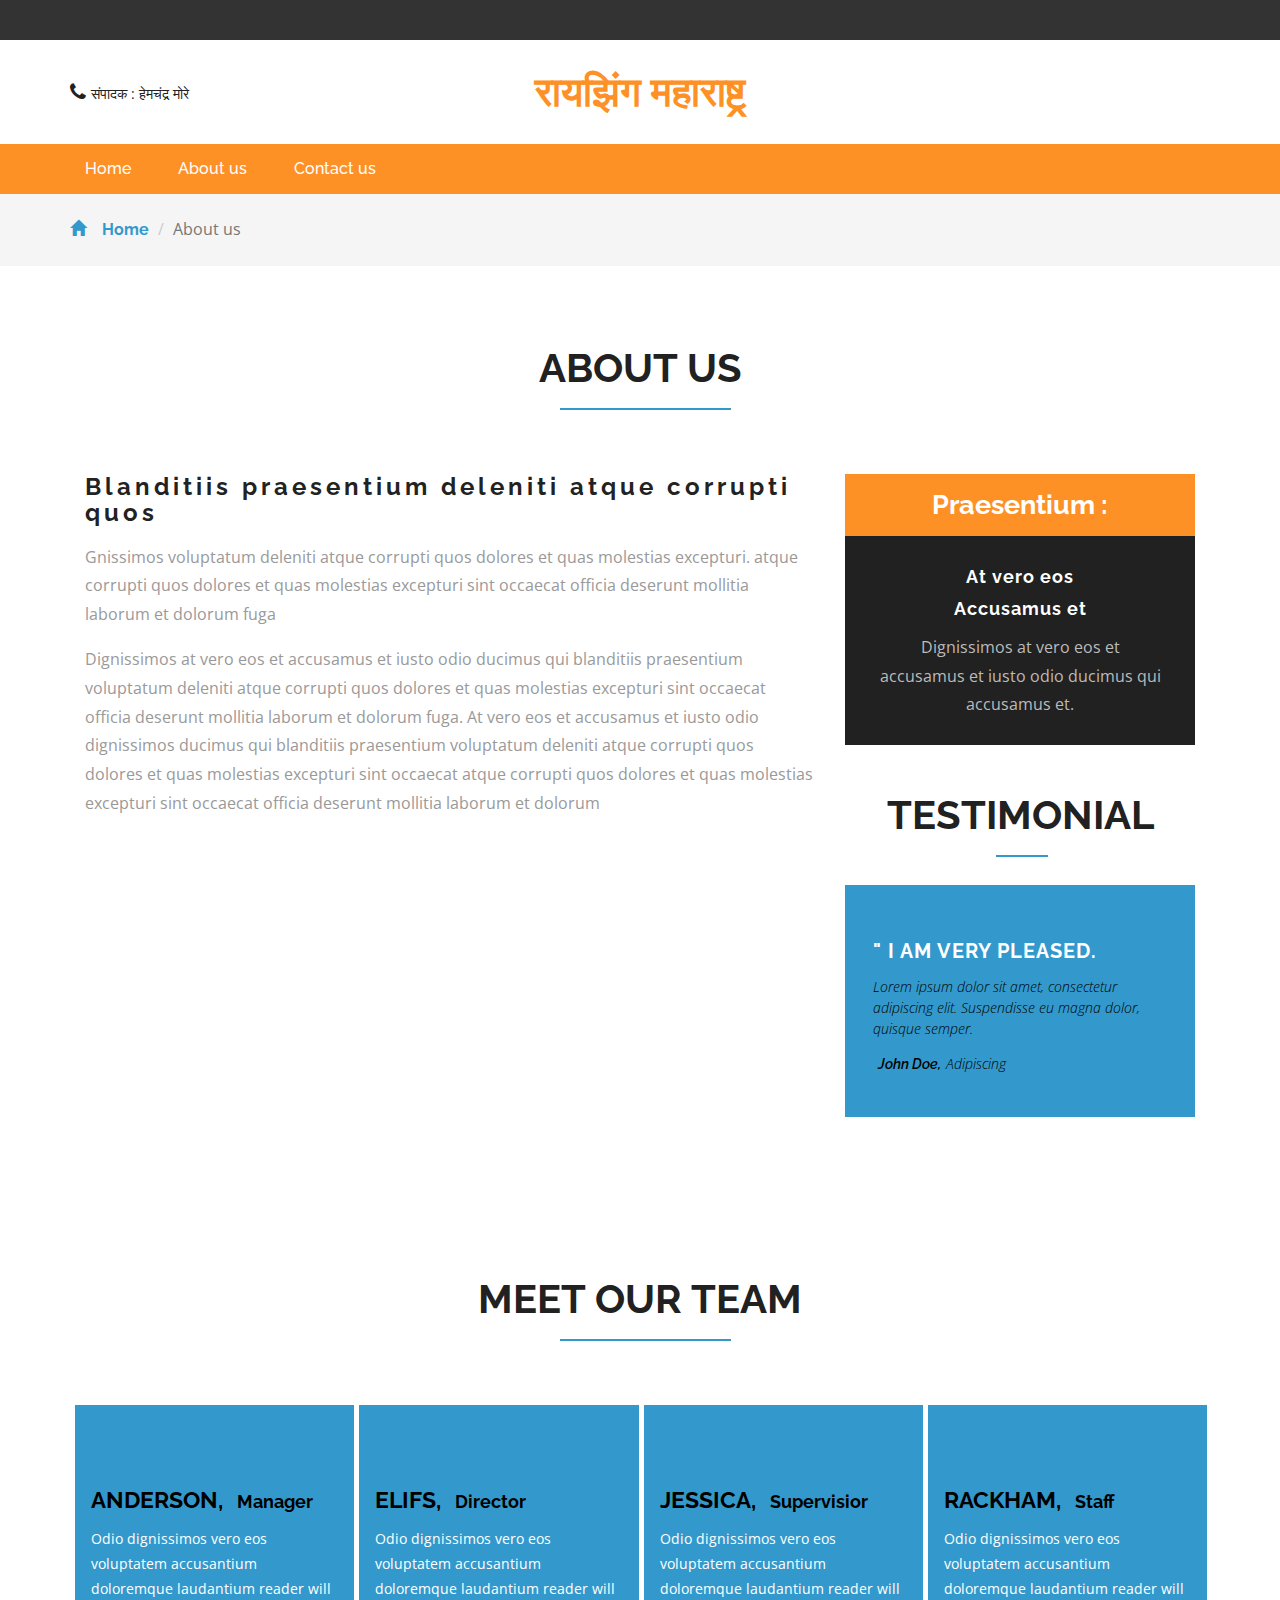
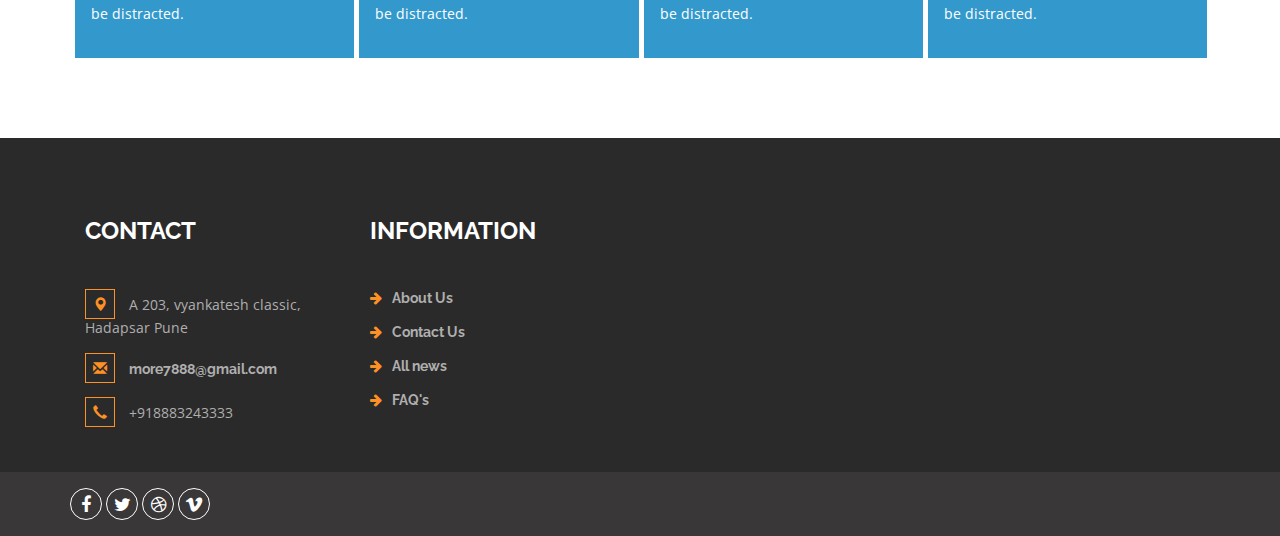
==== about.html @ 46a26d2b "Add files via upload" ====
<!--
author: W3layouts
author URL: http://w3layouts.com
License: Creative Commons Attribution 3.0 Unported
License URL: http://creativecommons.org/licenses/by/3.0/
-->
<!DOCTYPE html>
<html>

<head>
    <title>Super Market an Ecommerce Online Shopping Category Flat Bootstrap Responsive Website Template | About :: w3layouts
    </title>
    <!-- for-mobile-apps -->
    <meta name="viewport" content="width=device-width, initial-scale=1">
    <meta http-equiv="Content-Type" content="text/html; charset=utf-8" />
    <meta name="keywords" content="Super Market Responsive web template, Bootstrap Web Templates, Flat Web Templates, Android Compatible web template, 
Smartphone Compatible web template, free webdesigns for Nokia, Samsung, LG, SonyEricsson, Motorola web design" />
    <script type="application/x-javascript">
        addEventListener("load", function() {
            setTimeout(hideURLbar, 0);
        }, false);

        function hideURLbar() {
            window.scrollTo(0, 1);
        }
    </script>
    <!-- //for-mobile-apps -->
    <link href="css/bootstrap.css" rel="stylesheet" type="text/css" media="all" />
    <link href="css/style.css" rel="stylesheet" type="text/css" media="all" />
    <!-- font-awesome icons -->
    <link href="css/font-awesome.css" rel="stylesheet">
    <!-- //font-awesome icons -->
    <!-- js -->
    <script src="js/jquery-1.11.1.min.js"></script>
    <!-- //js -->
    <link href='//fonts.googleapis.com/css?family=Raleway:400,100,100italic,200,200italic,300,400italic,500,500italic,600,600italic,700,700italic,800,800italic,900,900italic' rel='stylesheet' type='text/css'>
    <link href='//fonts.googleapis.com/css?family=Open+Sans:400,300,300italic,400italic,600,600italic,700,700italic,800,800italic' rel='stylesheet' type='text/css'>
    <!-- start-smoth-scrolling -->
    <script type="text/javascript" src="js/move-top.js"></script>
    <script type="text/javascript" src="js/easing.js"></script>
    <script type="text/javascript">
        jQuery(document).ready(function($) {
            $(".scroll").click(function(event) {
                event.preventDefault();
                $('html,body').animate({
                    scrollTop: $(this.hash).offset().top
                }, 1000);
            });
        });
    </script>
    <!-- start-smoth-scrolling -->
</head>

<body>
    <!-- header -->
    <div class="agileits_header">
        <div class="container">
            <!-- <div class="w3l_offers">
                <p>SALE UP TO 70% OFF. USE CODE "SALE70%" . <a href="products.html">SHOP NOW</a></p>
            </div>
            <div class="agile-login">
                <ul>
                    <li><a href="registered.html"> Register </a></li>
                    <li><a href="contact.html">Contact us</a></li>
                </ul>
            </div> -->
            <div class="clearfix"> </div>
        </div>
    </div>
    <div class="logo_products">
        <div class="container">
            <div class="w3ls_logo_products_left1">
                <ul class="phone_email">
                    <li><i class="fa fa-phone" aria-hidden="true"></i>संपादक : हेमचंद्र मोरे</li>
                </ul>
            </div>
            <div class="w3ls_logo_products_left">
                <h1><a href="index.html">रायझिंग महाराष्ट्र</a></h1>
            </div>
            <!-- <div class="w3l_search">
                <form action="#" method="post">
                    <input type="search" name="Search" placeholder="Search for a Product..." required="">
                    <button type="submit" class="btn btn-default search" aria-label="Left Align">
                        <i class="fa fa-search" aria-hidden="true"> </i>
                    </button>
                    <div class="clearfix"></div>
                </form>
            </div> -->
            <div class="clearfix"> </div>
        </div>
    </div>
    <!-- //header -->
    <!-- navigation -->
    <div class="navigation-agileits">
        <div class="container">
            <nav class="navbar navbar-default">
                <ul class="nav navbar-nav">
                    <li class="active"><a href="index.html" class="act">Home</a></li>
                    <!-- <li><a href="registered.html">Register</a></li> -->
                    <li><a href="about.html">About us</a></li>
                    <li><a href="contact.html">Contact us</a></li>
                </ul>

            </nav>
        </div>
    </div>

    <!-- //navigation -->
    <!-- breadcrumbs -->
    <div class="breadcrumbs">
        <div class="container">
            <ol class="breadcrumb breadcrumb1 animated wow slideInLeft" data-wow-delay=".5s">
                <li><a href="index.html"><span class="glyphicon glyphicon-home" aria-hidden="true"></span>Home</a></li>
                <li class="active">About us</li>
            </ol>
        </div>
    </div>
    <!-- //breadcrumbs -->
    <!-- about -->
    <div class="about">
        <div class="container">
            <h3 class="w3_agile_header">About Us</h3>
            <div class="about-agileinfo w3layouts">
                <div class="col-md-8 about-wthree-grids grid-top">
                    <h4>Blanditiis praesentium deleniti atque corrupti quos </h4>
                    <p class="top">Gnissimos voluptatum deleniti atque corrupti quos dolores et quas molestias excepturi. atque corrupti quos dolores et quas molestias excepturi sint occaecat officia deserunt mollitia laborum et dolorum fuga</p>
                    <p>Dignissimos at vero eos et accusamus et iusto odio ducimus qui blanditiis praesentium voluptatum deleniti atque corrupti quos dolores et quas molestias excepturi sint occaecat officia deserunt mollitia laborum et dolorum fuga. At vero
                        eos et accusamus et iusto odio dignissimos ducimus qui blanditiis praesentium voluptatum deleniti atque corrupti quos dolores et quas molestias excepturi sint occaecat atque corrupti quos dolores et quas molestias excepturi sint
                        occaecat officia deserunt mollitia laborum et dolorum </p>
                    <div class="about-w3agilerow">
                        <div class="col-md-4 about-w3imgs">
                            <img src="images/p3.jpg" alt="" class="img-responsive zoom-img" />
                        </div>
                        <div class="col-md-4 about-w3imgs">
                            <img src="images/p4.jpg" alt="" class="img-responsive zoom-img" />
                        </div>
                        <div class="col-md-4 about-w3imgs">
                            <img src="images/p3.jpg" alt="" class="img-responsive zoom-img" />
                        </div>
                        <div class="clearfix"> </div>
                    </div>
                </div>
                <div class="col-md-4 about-wthree-grids">
                    <div class="offic-time">
                        <div class="time-top">
                            <h4>Praesentium :</h4>
                        </div>
                        <div class="time-bottom">
                            <h5>At vero eos </h5>
                            <h5>Accusamus et</h5>
                            <p>Dignissimos at vero eos et accusamus et iusto odio ducimus qui accusamus et. </p>
                        </div>
                    </div>
                    <div class="testi">
                        <h3 class="w3_agile_header">Testimonial</h3>
                        <!--//End-slider-script -->
                        <script src="js/responsiveslides.min.js"></script>
                        <script>
                            // You can also use "$(window).load(function() {"
                            $(function() {
                                // Slideshow 5
                                $("#slider5").responsiveSlides({
                                    auto: true,
                                    pager: false,
                                    nav: true,
                                    speed: 500,
                                    namespace: "callbacks",
                                    before: function() {
                                        $('.events').append("<li>before event fired.</li>");
                                    },
                                    after: function() {
                                        $('.events').append("<li>after event fired.</li>");
                                    }
                                });

                            });
                        </script>
                        <div id="top" class="callbacks_container">
                            <ul class="rslides" id="slider5">
                                <li>
                                    <div class="testi-slider">
                                        <h4>" I AM VERY PLEASED.</h4>
                                        <p>Lorem ipsum dolor sit amet, consectetur adipiscing elit. Suspendisse eu magna dolor, quisque semper.</p>
                                        <div class="testi-subscript">
                                            <p><a href="#">John Doe,</a>Adipiscing</p>
                                            <span class="w3-agilesub"> </span>
                                        </div>
                                    </div>
                                </li>
                                <li>
                                    <div class="testi-slider">
                                        <h4>" I AM LOREM IPSUM.</h4>
                                        <p>Lorem ipsum dolor sit amet, consectetur adipiscing elit. Suspendisse eu magna dolor, quisque semper.</p>
                                        <div class="testi-subscript">
                                            <p><a href="#">elit semper,</a>Dolor Elit</p>
                                            <span class="w3-agilesub"> </span>
                                        </div>
                                    </div>
                                </li>
                                <li>
                                    <div class="testi-slider">
                                        <h4>" CONSECTETUR PIMAGNA.</h4>
                                        <p>Lorem ipsum dolor sit amet, consectetur adipiscing elit. Suspendisse eu magna dolor, quisque semper.</p>
                                        <div class="testi-subscript">
                                            <p><a href="#">Amet Doe,</a>Suspendisse</p>
                                            <span class="w3-agilesub"> </span>
                                        </div>
                                    </div>
                                </li>
                            </ul>
                        </div>
                    </div>
                </div>
                <div class="clearfix"> </div>
            </div>
        </div>
    </div>
    <!-- //about -->
    <!-- about-slid -->
    <!-- <div class="about-slid agileits-w3layouts">
        <div class="container">
            <div class="about-slid-info">
                <h2>Lorem Ipsum is that it has a moreless normal</h2>
                <p>Lorem Ipsum generators on the Internet tend to repeat predefined chunks on the Internet tend as necessary, making this the first true generator on the Internet embarrassing hidden in the middle of text Lorem Ipsum generators on the Internet
                    tend to repeat predefinedchunks as necessary, making this the first true generator on the.</p>
            </div>
        </div>
    </div> -->
    <!-- //about-slid -->
    <!-- about-team -->
    <div class="about-team">
        <div class="container">
            <h3 class="w3_agile_header">Meet Our Team</h3>
            <div class="team-agileitsinfo">
                <div class="col-md-3 about-team-grids">
                    <img src="images/t4.jpg" alt="" />
                    <div class="team-w3lstext">
                        <h4><span>ANDERSON,</span> Manager</h4>
                        <p>Odio dignissimos vero eos voluptatem accusantium doloremque laudantium reader will be distracted.
                        </p>
                    </div>
                    <div class="social-icons caption">
                        <ul>
                            <li>
                                <a href="#" class="fa fa-facebook facebook"> </a>
                            </li>
                            <li>
                                <a href="#" class="fa fa-twitter twitter"> </a>
                            </li>
                            <li>
                                <a href="#" class="fa fa-google-plus googleplus"> </a>
                            </li>
                        </ul>
                        <div class="clearfix"> </div>
                    </div>
                </div>
                <div class=" col-md-3 about-team-grids">
                    <img src="images/t2.jpg" alt="" />
                    <div class="team-w3lstext">
                        <h4><span>ELIFS,</span> Director</h4>
                        <p>Odio dignissimos vero eos voluptatem accusantium doloremque laudantium reader will be distracted.
                        </p>
                    </div>
                    <div class="social-icons caption">
                        <ul>
                            <li>
                                <a href="#" class="fa fa-facebook facebook"> </a>
                            </li>
                            <li>
                                <a href="#" class="fa fa-twitter twitter"> </a>
                            </li>
                            <li>
                                <a href="#" class="fa fa-google-plus googleplus"> </a>
                            </li>
                        </ul>
                        <div class="clearfix"> </div>
                    </div>
                </div>
                <div class="col-md-3 about-team-grids">
                    <img src="images/t1.jpg" alt="" />
                    <div class="team-w3lstext">
                        <h4><span>JESSICA,</span> Supervisior</h4>
                        <p>Odio dignissimos vero eos voluptatem accusantium doloremque laudantium reader will be distracted.
                        </p>
                    </div>
                    <div class="social-icons caption">
                        <ul>
                            <li>
                                <a href="#" class="fa fa-facebook facebook"> </a>
                            </li>
                            <li>
                                <a href="#" class="fa fa-twitter twitter"> </a>
                            </li>
                            <li>
                                <a href="#" class="fa fa-google-plus googleplus"> </a>
                            </li>
                        </ul>
                        <div class="clearfix"> </div>
                    </div>
                </div>
                <div class="col-md-3 about-team-grids">
                    <img src="images/t3.jpg" alt="" />
                    <div class="team-w3lstext">
                        <h4><span>RACKHAM,</span> Staff</h4>
                        <p>Odio dignissimos vero eos voluptatem accusantium doloremque laudantium reader will be distracted.
                        </p>
                    </div>
                    <div class="social-icons caption">
                        <ul>
                            <li>
                                <a href="#" class="fa fa-facebook facebook"> </a>
                            </li>
                            <li>
                                <a href="#" class="fa fa-twitter twitter"> </a>
                            </li>
                            <li>
                                <a href="#" class="fa fa-google-plus googleplus"> </a>
                            </li>
                        </ul>
                        <div class="clearfix"> </div>
                    </div>
                </div>
                <div class="clearfix"> </div>
            </div>
        </div>
    </div>
    <!-- //about-team -->

    <!-- //footer -->
    <div class="footer">
        <div class="container ">
            <div class="w3_footer_grids ">
                <div class="col-md-3 w3_footer_grid ">
                    <h3>Contact</h3>

                    <ul class="address ">
                        <li><i class="glyphicon glyphicon-map-marker " aria-hidden="true "></i>A 203, vyankatesh classic, Hadapsar Pune
                        </li>
                        <li><i class="glyphicon glyphicon-envelope " aria-hidden="true "></i><a href="mailto:more7888@gmail.com ">more7888@gmail.com</a></li>
                        <li><i class="glyphicon glyphicon-earphone " aria-hidden="true "></i>+918883243333
                        </li>
                    </ul>
                </div>
                <div class="col-md-3 w3_footer_grid ">
                    <h3>Information</h3>
                    <ul class="info ">
                        <li><i class="fa fa-arrow-right " aria-hidden="true "></i><a href="about.html ">About Us</a></li>
                        <li><i class="fa fa-arrow-right " aria-hidden="true "></i><a href="contact.html ">Contact Us</a>
                        </li>
                        <li><i class="fa fa-arrow-right " aria-hidden="true "></i><a href="All.html">All news</a></li>
                        <!-- <li><i class="fa fa-arrow-right " aria-hidden="true "></i><a href="registered.html">Register</a></li> -->
                        <li><i class="fa fa-arrow-right " aria-hidden="true "></i><a href="faq.html ">FAQ's</a></li>

                    </ul>
                </div>

                <div class="clearfix "> </div>
            </div>
        </div>


    </div>
    <div class="footer-botm">
        <div class="container">
            <div class="w3layouts-foot">
                <ul>
                    <li><a href="#" class="w3_agile_facebook"><i class="fa fa-facebook" aria-hidden="true"></i></a></li>
                    <li><a href="#" class="agile_twitter"><i class="fa fa-twitter" aria-hidden="true"></i></a></li>
                    <li><a href="#" class="w3_agile_dribble"><i class="fa fa-dribbble" aria-hidden="true"></i></a></li>
                    <li><a href="#" class="w3_agile_vimeo"><i class="fa fa-vimeo" aria-hidden="true"></i></a></li>
                </ul>
            </div>



            <div class="clearfix"> </div>
        </div>
    </div>
    <!-- //footer -->
    <!-- Bootstrap Core JavaScript -->
    <script src="js/bootstrap.min.js"></script>
    <!-- top-header and slider -->
    <!-- here stars scrolling icon -->
    <script type="text/javascript">
        $(document).ready(function() {
            /*
                var defaults = {
                containerID: 'toTop', // fading element id
                containerHoverID: 'toTopHover', // fading element hover id
                scrollSpeed: 1200,
                easingType: 'linear' 
                };
            */

            $().UItoTop({
                easingType: 'easeOutQuart'
            });

        });
    </script>
    <!-- //here ends scrolling icon -->
    <script src="js/minicart.min.js"></script>
    <script>
        // Mini Cart
        paypal.minicart.render({
            action: '#'
        });

        if (~window.location.search.indexOf('reset=true')) {
            paypal.minicart.reset();
        }
    </script>
    <!-- main slider-banner -->
    <script src="js/skdslider.min.js"></script>
    <link href="css/skdslider.css" rel="stylesheet">
    <script type="text/javascript">
        jQuery(document).ready(function() {
            jQuery('#demo1').skdslider({
                'delay': 5000,
                'animationSpeed': 2000,
                'showNextPrev': true,
                'showPlayButton': true,
                'autoSlide': true,
                'animationType': 'fading'
            });

            jQuery('#responsive').change(function() {
                $('#responsive_wrapper').width(jQuery(this).val());
            });

        });
    </script>
    <!-- //main slider-banner -->
</body>

</html>
---- css/style.css ----
/*--
Author: W3layouts
Author URL: http://w3layouts.com
License: Creative Commons Attribution 3.0 Unported
License URL: http://creativecommons.org/licenses/by/3.0/
--*/

html,
body {
    font-size: 100%;
    font-family: 'Open Sans', sans-serif;
    background: #ffffff;
}

ul li,
ol li {
    font-size: 14px;
}

p {
    margin: 0;
}

h1,
h2,
h3,
h4,
h5,
h6,
a {
    font-family: 'Raleway', sans-serif;
    margin: 0;
    font-weight: 700;
}

ul,
label {
    margin: 0;
    padding: 0;
}

body a:hover {
    text-decoration: none;
}


/*-- header --*/

span.glyphicon.glyphicon-shopping-cart.my-cart-icon.my-cart-icon-affix {
    position: relative !important;
}

.btn-danger {
    color: #fff;
    background-color: #3399cc;
    border-color: #3399cc;
}

.modal-dialog {
    width: 850px;
    margin: 75px auto 30px;
}

.snipcart-thumb a {
    display: block;
    text-align: center;
}

.my-cart-icon-affix i {
    background: #fe9126 !important;
}

.agile_top_brand_left_grid {
    position: relative;
    display: block;
}

i.badge.badge-notify.my-cart-badge {
    font-style: normal;
    background: #3399cc;
    font-size: 14px;
    position: absolute;
    top: -10px;
    right: -22px;
}

.product_list_header span {
    font-size: 1em;
    color: #fff;
    top: 1em;
}

input[type="submit"],
#PPMiniCart .minicart-submit,
.w3ls_vegetables ul li a,
input[type="reset"],
.agileinfo_mail_grid_left ul li a,
.events_bottom_left2 ul li a,
.w3ls_service_grids1_right a,
ul.agileits_social_icons li a,
.w3l_banner_nav_right_banner_pet a,
.w3ls_w3l_banner_nav_right_grid_head_grid ul li a,
.products-breadcrumb ul li a,
.w3_footer_grid ul li a,
.w3l_fresh_vegetables_grid ul li a,
.wthree_footer_copy p a,
.agile_top_brand_left_grid1 .buttonblue,
.w3ls_logo_products_left1 ul.special_items li a,
.w3ls_logo_products_left1 ul.phone_email li a {
    transition: .5s ease-in;
    -webkit-transition: .5s ease-in;
    -moz-transition: .5s ease-in;
    -o-transition: .5s ease-in;
    -ms-transition: .5s ease-in;
}

.agileits_header {
    background: #333333;
    padding: 20px 0;
}

.w3l_offers {
    float: left;
    padding: 9px 0;
    width: 47%;
}

.w3l_offers p {
    font-size: 15px;
    color: #fff;
}

.w3l_offers p a {
    color: #fe9126;
    text-decoration: none;
}

.w3l_search {
    float: right;
    width: 23.33%;
    margin: 0em 0 0em 0em;
}

.w3l_search input[type="search"] {
    width: 83%;
    padding: 10px;
    font-size: 14px;
    color: #999;
    outline: none;
    border: 1px solid #cccccc;
    background: none;
    -webkit-appearance: none;
    transition: 0.5s all;
    -webkit-transition: 0.5s all;
    -moz-transition: 0.5s all;
}

i.fa.fa-angle-right {
    font-size: 15px;
    margin-right: 5px;
}

i.fa.fa-phone {
    margin-right: 5px;
    font-size: 20px;
}

buttonblue.btn.btn-default.search {
    background: #fe9126;
    padding: 11px 12px 11px;
    float: right;
    outline: none;
    border: none;
}

buttonblue.btn.btn-default.search:hover {
    background: #333;
}

.agile-login {
    float: right;
    width: 30%;
    text-align: center;
    padding: 0px 0;
}

.agile-login ul li {
    display: inline-block;
    padding: 0em 1em;
}

.agile-login ul li a {
    font-size: 1em;
    text-transform: capitalize;
    color: #fff;
    text-decoration: none;
}

.w3l_search input[type="search"] {
    margin-top: 0px;
}

.w3l_search i.fa.fa-search {
    font-size: 17px;
    color: #fff;
}

buttonblue.w3l_search {
    border: none;
    position: absolute;
    top: 4px;
    right: 11px;
    width: 47px;
    height: 43px;
    outline: none;
    box-shadow: none;
    background: #00e58b;
    padding: 0;
    border-radius: inherit;
    -webkit-appearance: none;
    -webkit-transition: .5s all;
    -moz-transition: .5s all;
    transition: .5s all;
}

.btn-default:hover {
    background-color: #000;
    border: none;
}

.cart-wthree .fa {
    font-size: 34px;
    margin-top: 7px;
}

buttonblue.w3view-cart {
    background: transparent;
    border: none;
}

buttonblue.w3view-cart:focus {
    outline: none;
}

.logo_products {
    padding: 2em 0;
}

.w3ls_logo_products_left {
    float: left;
    text-align: center;
    width: 33.33%;
}

.w3ls_logo_products_left h1 a {
    font-size: 40px;
    color: #fe9126;
    text-decoration: none;
    text-transform: uppercase;
    display: block;
    line-height: 1;
}

.w3ls_logo_products_left1 {
    float: left;
    margin-top: 0.6em;
    width: 33.33%;
}

.w3ls_logo_products_left1 ul.phone_email li {
    display: inline-block;
    color: #212121;
}


/*-- //header --*/

.navbar-default .navbar-nav>li>a {
    color: #fff;
    font-size: 16px;
    font-weight: 500;
}

.logo-nav-left1 ul li.active a.act {
    color: #fff !important;
}

.multi-column-dropdown li a {
    color: #999 !important;
}

.navbar-default .navbar-nav>.active>a,
.navbar-default .navbar-nav>.active>a:hover,
.navbar-default .navbar-nav>.active>a:focus {
    background-color: transparent;
    color: #fff !important;
}

.navbar-default .navbar-collapse,
.navbar-default .navbar-form {
    border: none;
}

.navbar {
    position: relative;
    min-height: 50px;
    margin-bottom: 10px;
    border: 1px solid transparent;
}

.nav .open>a,
.nav .open>a:hover,
.nav .open>a:focus {
    color: #fff;
}

.navbar-default {
    background: none;
    border: none;
}

.navbar-collapse {
    padding: 0;
}

ul.multi-column-dropdown h6 {
    font-size: 20px;
    color: #fe9126;
    margin: 0 0 0em;
    padding-bottom: 1em;
    border-bottom: 1px solid #E4E4E4;
    text-transform: capitalize;
}

.multi-column-dropdown li {
    list-style-type: none;
    margin: 14px 0;
}

.multi-column-dropdown li a {
    display: block;
    clear: both;
    line-height: 1.428571429;
    color: #999 !important;
    white-space: normal;
    font-weight: 500 !important;
}

.dropdown-menu.columns-3 {
    min-width: 190px;
    padding: 20px 30px;
}

.nav .open>a,
.nav .open>a:hover,
.nav .open>a:focus {
    background: none;
    border: none;
}

.navbar-default .navbar-nav>.open>a,
.navbar-default .navbar-nav>.open>a:hover,
.navbar-default .navbar-nav>.open>a:focus {
    background-color: transparent;
}

.nav>li>a:hover,
.nav>li>a:focus {
    background: none;
    color: #fff !important;
}

.navbar-default .navbar-nav>.open>a,
.navbar-default .navbar-nav>.open>a:hover,
.navbar-default .navbar-nav>.open>a:focus {
    color: #fff;
}

.multi-gd-img img {
    width: 100%;
}

.navigation-agileits {
    background: #fe9126;
}

.navbar-nav>li {
    float: left;
    margin-left: 17px;
}

.navbar-nav>li:nth-child(1) {
    margin-left: 0px;
}


/*-- banner --*/

.navbar-collapse {
    padding: 0;
    box-shadow: none;
}

.navbar {
    margin-bottom: 0;
    border: none;
}


/*-- cart --*/


/*-- cart-box --*/

.w3view-cart {
    background: #3399cc;
    border: none;
    -webkit-border-radius: 50%;
    -moz-border-radius: 50%;
    -o-border-radius: 50%;
    -ms-border-radius: 50%;
    border-radius: 50%;
    width: 40px;
    height: 40px;
    text-align: center;
    outline: none;
}

.w3view-cart i.fa {
    font-size: 24px;
    color: #ffffff;
    vertical-align: middle;
}


/*-- //cart-box --*/


/*-- top-brands --*/

.tag {
    position: absolute;
    top: -1%;
    right: 10%;
}

.top-brands h2,
.newproducts-w3agile h3,
.login h2,
.register h2,
.faq-w3agile h3,
.brands h3 {
    text-align: center;
    color: #212121;
    padding-bottom: .5em;
    position: relative;
    font-size: 2.5em;
    text-transform: uppercase;
}

.top-brands h2:after,
.newproducts-w3agile h3:after,
.login h2:after,
.register h2:after,
.faq-w3agile h3:after,
.brands h3:after {
    content: '';
    background: #3399cc;
    height: 2px;
    width: 15%;
    position: absolute;
    bottom: 0%;
    left: 43%;
}

.agile_top_brand_left_grid {
    background: #FFFFFF;
    position: relative;
}

.agile_top_brand_left_grid_pos {
    position: absolute;
    top: 0%;
    right: 0%;
}

.agile_top_brand_left_grid1 {
    padding: 1em;
}

.agile_top_brand_left_grid1 img {
    margin: 0 auto;
}

.top-brands {
    background: #f5f5f5;
}

.agile_top_brand_left_grid1 p {
    color: #212121;
    margin: 1.5em 0 1em;
    line-height: 1.5em;
    text-transform: capitalize;
    font-size: 14px;
    text-align: center;
}

.agile_top_brand_left_grid1 h4,
.agileinfo_single_right_snipcart h4 {
    font-weight: 600;
    font-size: 1em;
    color: #212121;
    text-align: center;
}

.agile_top_brand_left_grid1 h4 span,
.agileinfo_single_right_snipcart h4 span {
    font-weight: 300;
    text-decoration: line-through;
    padding-left: 1em;
}


/*-- cart --*/

.product_list_header {
    float: right;
}

.snipcart-details {
    text-align: center;
    margin: 1.5em auto 1em;
    width: 77%;
}

.btn-danger.my-cart-btn:focus {
    outline: none;
}

.snipcart-details input.buttonblue {
    font-size: 14px;
    color: #fff;
    background: #3399cc;
    text-decoration: none;
    position: relative;
    border: none;
    border-radius: 0;
    width: 100%;
    text-transform: uppercase;
    padding: .5em 0;
    outline: none;
}

.agile_top_brand_left_grid:hover .snipcart-details input.buttonblue,
.snipcart-details input.buttonblue:hover {
    background: #fe9126;
}

.product_list_header input.buttonblue {
    color: #fff;
    font-size: 14px;
    outline: none;
    text-transform: capitalize;
    padding: .5em 2.5em .5em 1em;
    border: 1px solid #fe9126;
    margin: .35em 0 0;
    background: url(../images/cart.png) no-repeat 116px 9px;
}

#PPMiniCart form {
    width: 590px !important;
    padding: 10px 20px 40px !important;
    max-height: 450px !important;
}

#PPMiniCart ul {
    width: 548px !important;
}

#PPMiniCart .minicart-item a {
    color: #212121 !important;
    font-size: 1em;
    display: block;
    margin-bottom: .5em;
    text-transform: capitalize;
}

#PPMiniCart .minicart-item {
    min-height: 60px !important;
}

#PPMiniCart .minicart-attributes li {
    color: #999;
}

#PPMiniCart .minicart-remove {
    background: #3399cc !important;
    border: 1px solid #3399cc !important;
    opacity: 1 !important;
    outline: none;
}

#PPMiniCart .minicart-submit {
    display: none;
}

#PPMiniCart .minicart-submit:hover {
    background: #fe9126 !important;
    border-color: #5b951a !important;
}

#PPMiniCart .minicart-subtotal {
    padding-left: 25px !important;
    bottom: -17px !important;
}

#PPMiniCart {
    left: 44% !important;
}

.minicart-showing #PPMiniCart form {
    overflow-x: hidden;
    overflow-y: auto;
}

#PPMiniCart .minicart-footer {
    position: relative;
    width: 80%;
}


/*-- //cart --*/

.column div.agile_top_brand_left_grid {
    position: relative;
    margin: 0;
}

.agile_top_brand_left_grid figure {
    margin: 0;
    padding: 0;
    background: transparent;
    overflow: hidden;
    z-index: 0;
}


/* Shine */

.hover14 figure {
    position: relative;
}

.hover14 figure::before {
    position: absolute;
    top: 0;
    left: -75%;
    z-index: 2;
    display: block;
    content: '';
    width: 50%;
    height: 100%;
    background: -webkit-linear-gradient(left, rgba(255, 255, 255, 0) 0%, rgba(255, 255, 255, .3) 100%);
    background: linear-gradient(to right, rgba(255, 255, 255, 0) 0%, rgba(255, 255, 255, .3) 100%);
    -webkit-transform: skewX(-25deg);
    transform: skewX(-25deg);
}

.hover14 figure:hover::before,
.top_brand_left:hover .hover14 figure::before {
    -webkit-animation: shine .75s;
    animation: shine .75s;
}

@-webkit-keyframes shine {
    100% {
        left: 125%;
    }
}

@keyframes shine {
    100% {
        left: 125%;
    }
}


/*-- //top-brands --*/

div#myTabContent {
    padding: 40px 40px;
}

.nav-tabs>li {
    width: 50%;
}

.nav-tabs>li>a {
    margin: 0 0px;
    padding: 10px 53px;
    line-height: 1.42857143;
    font-size: 20px;
    text-align: center;
    text-transform: uppercase;
    font-weight: 600;
    border: 0px solid transparent;
    border-radius: 0px 0px 0 0;
    color: #016773;
}

.nav-tabs>li>a:hover,
.nav>li>a:focus {
    text-decoration: none;
    background: #fe9126;
    color: #FFF;
    border: 0px solid transparent;
}

.nav-tabs>li.active>a,
.nav-tabs>li.active>a:hover,
.nav-tabs>li.active>a:focus {
    color: #FFF;
    background: #fe9126;
    border: 0px solid transparent;
}

.nav-tabs {
    border-bottom: 1px solid #fff;
}

.grid_3.grid_5 {
    margin-top: 2em;
    border: 1px solid #BEBEBE;
}

.grid_3.grid_5 h5 {
    font-size: 20px;
    color: #000;
    margin-bottom: 16px;
}

p.w3l-ad {
    font-size: 14px;
    color: #777;
    width: 100%;
    line-height: 28px;
    margin-top: 15px;
}

.agile_top_brands_grids {
    margin-top: 30px;
}

.hover14.column {
    border: 1px solid #c0bebe;
}

.stars {
    text-align: center;
    margin-bottom: 13px;
}

i.blue-star {
    color: #3399cc;
}

i.gray-star {
    color: #808080;
}


/*-- to-top --*/

#toTop {
    display: none;
    text-decoration: none;
    position: fixed;
    bottom: 20px;
    right: 4%;
    overflow: hidden;
    z-index: 999;
    width: 32px;
    height: 32px;
    border: none;
    text-indent: 100%;
    background: url(../images/arrow.png) no-repeat 0px 0px;
}

#toTopHover {
    width: 32px;
    height: 32px;
    display: block;
    overflow: hidden;
    float: right;
    opacity: 0;
    -moz-opacity: 0;
    filter: alpha(opacity=0);
}


/*-- //to-top --*/

.ban-bottom-w3l {
    padding: 5em 0;
}

.ban-bottom1 {
    float: left;
    width: 48%;
    margin-right: 2%
}

.ban-bottom2 {
    float: left;
    width: 48%;
    margin-left: 2%
}

.ban-img {
    margin-top: 2.1em;
}

.ban-top {
    position: relative;
    overflow: hidden;
}

.ban-top img {
    -moz-transition: all 1s;
    -o-transition: all 1s;
    -webkit-transition: all 1s;
    transition: all 1s;
    width: 100%;
}

.ban-top:hover img {
    -moz-transform: scale3d(1.1, 1.1, 1);
    -o-transform: scale3d(1.1, 1.1, 1);
    -ms-transform: scale3d(1.1, 1.1, 1);
    -webkit-transform: scale3d(1.1, 1.1, 1);
    transform: scale3d(1.1, 1.1, 1);
}

.ban-text {
    position: absolute;
    top: 50%;
    left: 25%;
    background: rgb(254, 145, 38);
    padding: 10px 30px;
}

.ban-text1 {
    position: absolute;
    top: 40%;
    left: 25%;
    background: rgb(254, 145, 38);
    padding: 10px 30px;
}

.ban-text h4 {
    font-size: 22px;
    color: #fff;
}

.ban-text1 h4 {
    font-size: 22px;
    color: #fff;
}

.ban-text2 h4 {
    font-size: 1.5em;
    color: #fff;
}

.ban-text2 span {
    display: block;
    line-height: 1.5em;
}


/* Sweep To Top */

.hvr-sweep-to-top {
    display: inline-block;
    vertical-align: middle;
    -webkit-transform: translateZ(0);
    transform: translateZ(0);
    box-shadow: 0 0 1px rgba(0, 0, 0, 0);
    -webkit-backface-visibility: hidden;
    backface-visibility: hidden;
    -moz-osx-font-smoothing: grayscale;
    position: relative;
    -webkit-transition-property: color;
    transition-property: color;
    -webkit-transition-duration: 0.3s;
    transition-duration: 0.3s;
}

.hvr-sweep-to-top:before {
    content: "";
    position: absolute;
    z-index: -1;
    top: 0;
    left: 0;
    right: 0;
    bottom: 0;
    background: #F19E1F;
    border-radius: 50%;
    -webkit-border-radius: 60%;
    -moz-border-radius: 60%;
    -o-border-radius: 60%;
    -ms-border-radius: 60%;
    -webkit-transform: scaleY(0);
    transform: scaleY(0);
    -webkit-transform-origin: 50% 100%;
    transform-origin: 50% 100%;
    -webkit-transition-property: transform;
    transition-property: transform;
    -webkit-transition-duration: 0.3s;
    transition-duration: 0.3s;
    -webkit-transition-timing-function: ease-out;
    transition-timing-function: ease-out;
}

.hvr-sweep-to-top:hover,
.hvr-sweep-to-top:focus,
.hvr-sweep-to-top:active {
    color: white;
}

.hvr-sweep-to-top:hover:before,
.hvr-sweep-to-top:focus:before,
.hvr-sweep-to-top:active:before,
.services-grid:hover .hvr-sweep-to-top:before {
    -webkit-transform: scaleY(1);
    transform: scaleY(1);
}

.ban-text2 {
    position: absolute;
    top: 14%;
    left: 45%;
    background: #3399cc;
    padding: 1.5em;
    border-radius: 60px;
    text-align: center;
    width: 18%;
}


/*--causel--*/

.carousel-indicators {
    position: absolute;
    bottom: -45px;
    left: 48%;
    z-index: 15;
    width: auto;
    padding-left: 0;
    margin: 0;
    text-align: center;
    list-style: none;
}

.carousel-indicators li {
    display: inline-block;
    width: 12px;
    height: 12px;
    margin: 0 6px;
    text-indent: -999px;
    cursor: pointer;
    background-color: #029241;
    border: none;
    border-radius: 10px;
}

.carousel-indicators .active {
    background-color: #FAB005;
    margin: 0 6px;
}


/*-- footer --*/

.footer {
    padding: 5em 0 2em;
    background: #2b2a2a;
}

.w3_footer_grid h3 {
    color: #ffffff;
    font-size: 1.5em;
    margin-bottom: 1.8em;
    text-transform: uppercase;
}

.w3_footer_grid p {
    color: #afafaf;
    line-height: 1.8em;
    margin-bottom: 2em;
}

.w3_footer_grid ul li {
    list-style-type: none;
    margin-bottom: 1em;
    color: #afafaf;
    font-size: 14px;
}

.w3_footer_grid ul.address li i {
    color: #fe9126;
    border: 1px solid #fe9126;
    padding: .5em;
    margin-right: 1em;
}

.w3_footer_grid ul.address li span {
    display: block;
    margin-left: 3em;
}

.w3_footer_grid ul li a {
    color: #afafaf;
    text-decoration: none;
}

.w3_footer_grid ul li a:hover {
    color: #fe9126;
}

.w3_footer_grid h4 {
    margin: 2em 0 1em;
    font-size: 1.2em;
    color: #ff9b05;
}

i.fa.fa-arrow-right {
    color: #fe9126;
    margin-right: 10px;
}

.footer-copy1 {
    position: relative;
    padding: 2em 0 0;
    border-bottom: 1px solid #F4F4F4;
}

.footer-copy-pos {
    position: absolute;
    right: 14%;
    bottom: -75%;
    width: 50px;
    height: 50px;
    border: 3px solid rgba(254, 155, 5, 0.69);
    border-radius: 25px;
    -webkit-border-radius: 25px;
    -moz-border-radius: 25px;
    -o-border-radius: 25px;
    -ms-border-radius: 25px;
    box-shadow: 0px 0px 15px rgba(255, 155, 5, 0.49);
}

.footer-copy p {
    margin: 4em 0 0;
    text-align: center;
    color: #999;
    line-height: 1.8em;
}

.footer-copy p a {
    color: #ff9b05;
    text-decoration: none;
}

.footer-copy p a:hover {
    color: #999;
}

.w3layouts-foot ul li {
    display: inline-block;
}

.w3layouts-foot ul li a {
    width: 32px;
    height: 32px;
    color: #fff;
    border: 1px solid #fff;
    text-align: center;
    display: inline-block;
    font-size: 18px;
    line-height: 32px;
    border-radius: 50%;
}

a.w3_agile_facebook:hover {
    background: #3b5998;
    border: 1px solid #3b5998;
}

a.agile_twitter:hover {
    background: #1da1f2;
    border: 1px solid #1da1f2;
}

a.w3_agile_dribble:hover {
    background: #ea4c89;
    border: 1px solid #ea4c89;
}

a.w3_agile_vimeo:hover {
    background: #1ab7ea;
    border: 1px solid #1ab7ea;
}

.w3layouts-foot {
    float: left;
}

.payment-w3ls {
    float: right;
}

.footer-botm {
    background: #393737;
    padding: 16px 0;
}


/*-- //footer --*/

.newproducts-w3agile {
    padding: 5em 0;
    background: #f5f5f5;
}

.breadcrumb1 li span {
    left: 0em;
    padding-right: 1em;
    color: #3399cc;
}

.breadcrumbs {
    padding: 1.5em 0;
    background: #f5f5f5;
}

.breadcrumb {
    margin-bottom: 0 !important;
    padding: 0 !important;
}

.breadcrumb1 li {
    font-size: 1em;
    color: #999;
}

.breadcrumb1 li a {
    color: #3399cc;
    text-decoration: none;
}


/*-- login --*/

.login-form-grids {
    width: 45%;
    padding: 3em;
    background: #F7F7F9;
    margin: 3em auto 0;
}

.login-form-grids input[type="email"],
.login-form-grids input[type="password"],
.login-form-grids input[type="text"] {
    outline: none;
    border: 1px solid #DBDBDB;
    padding: 10px 10px 10px 10px;
    font-size: 14px;
    color: #999;
    display: block;
    width: 100%;
}

.login-form-grids input[type="password"] {
    margin: 1em 0 0;
}

.forgot {
    margin: 1.5em 0 0;
}

.login-form-grids input[type="submit"] {
    outline: none;
    border: none;
    padding: 10px 0;
    font-size: 1em;
    color: #fff;
    display: block;
    width: 100%;
    background: #3399cc;
    margin: 1.5em 0 0;
}

.login-form-grids input[type="submit"]:hover {
    background: #fe9126;
}

.login-form-grids ::-webkit-input-placeholder {
    color: #999;
}

.forgot a {
    color: #212121;
    font-size: 14px;
    text-decoration: none;
}

.forgot a:hover {
    color: #d8703f;
}

.login h4 {
    margin: 2em 0 0.5em;
    font-size: 1.5em;
    color: #212121;
    text-align: center;
    text-transform: uppercase;
}

.login p {
    font-size: 14px;
    color: #999;
    line-height: 1.8em;
    margin: 0;
    text-align: center;
}

.login p a {
    color: #fe9126;
    text-decoration: none;
    font-size: 1.2em;
    padding: 0 .5em;
}

.login p a:hover {
    color: #212121;
}

.login p a span {
    top: 0.1em;
    font-size: .7em;
    left: 0.3em;
}

.login {
    padding: 5em 0;
}


/*-- //login --*/


/*-- register --*/

.register {
    padding: 5em 0;
}

.login-form-grids h5,
.login-form-grids h6 {
    font-size: 1em;
    color: #212121;
    text-transform: uppercase;
    margin: 0 0 2em;
}

.login-form-grids input[type="text"] {
    background: url(../images/img-sp.png) no-repeat 5px -259px #fff;
}

.login-form-grids input[type="text"]:nth-child(2) {
    background: url(../images/img-sp.png) no-repeat 0px -298px #fff;
    margin: 1em 0;
}

.register-check-box label {
    font-size: 14px;
    font-weight: 500;
    color: #999;
    margin: 1.5em 0 0 0em;
}

.checkbox {
    position: relative;
    padding-left: 38px !important;
    cursor: pointer;
}

.checkbox i {
    position: absolute;
    bottom: -2px;
    left: 0;
    display: block;
    width: 25px;
    height: 25px;
    outline: none;
    border: 2px solid #EDEDED;
    background: #FFF;
}

.checkbox input+i:after,
.radio input+i:after {
    position: absolute;
    opacity: 0;
    transition: opacity 0.1s;
    -o-transition: opacity 0.1s;
    -ms-transition: opacity 0.1s;
    -moz-transition: opacity 0.1s;
    -webkit-transition: opacity 0.1s;
}

.checkbox input:checked+i:after,
.radio input:checked+i:after {
    opacity: 1;
}

.checkbox input,
.radio input {
    position: absolute;
    left: -9999px;
}

.checkbox input+i:after {
    content: '';
    background: url("../images/check.png") no-repeat 1px 2px;
    top: 0px;
    left: 2px;
    width: 16px;
    height: 16px;
    font: normal 12px/16px FontAwesome;
    text-align: center;
}

.login-form-grids h6 {
    margin: 3em 0 2em !important;
}

.login-form-grids input[type="password"]:nth-child(3) {
    margin: 1em 0;
}

.register-home {
    margin: 2em 0 0;
    text-align: center;
}

.register-home a {
    padding: 8px 45px;
    background: #9F9F9F;
    color: #fff;
    font-size: 1em;
    text-decoration: none;
}

.register-home a:hover {
    background: #fe9126;
}


/*-- //register --*/


/*-- checkout --*/

.checkout h2 {
    font-size: 1em;
    color: #212121;
    text-transform: uppercase;
    margin: 0 0 3em;
}

.checkout h2 span {
    color: #3399cc;
}

table.timetable_sub {
    width: 100%;
    margin: 0 auto;
}

.timetable_sub thead {
    background: #004284;
}

.timetable_sub th {
    background: #fe9126;
    color: #fff !important;
    text-transform: capitalize;
    font-size: 13px;
    border-right: 1px solid #fe9126;
}

.timetable_sub th,
.timetable_sub td {
    text-align: center;
    padding: 7px;
    font-size: 14px;
    color: #212121;
}

.timetable_sub td {
    border: 1px solid #CDCDCD;
}

td.invert-image a img {
    width: 30%;
    margin: 0 auto;
}

.rem {
    position: relative;
}

.close1,
.close2,
.close3 {
    background: url('../images/close_1.png') no-repeat 0px 0px;
    cursor: pointer;
    width: 28px;
    height: 28px;
    position: absolute;
    right: 15px;
    top: -13px;
    -webkit-transition: color 0.2s ease-in-out;
    -moz-transition: color 0.2s ease-in-out;
    -o-transition: color 0.2s ease-in-out;
    transition: color 0.2s ease-in-out;
}


/*-- quantity-starts --*/

.value-minus,
.value-plus {
    height: 40px;
    line-height: 24px;
    width: 40px;
    margin-right: 3px;
    display: inline-block;
    cursor: pointer;
    position: relative;
    font-size: 18px;
    color: #fff;
    text-align: center;
    -webkit-user-select: none;
    -moz-user-select: none;
    border: 1px solid #b2b2b2;
    vertical-align: bottom;
}

.quantity-select .entry.value-minus:before,
.quantity-select .entry.value-plus:before {
    content: "";
    width: 13px;
    height: 2px;
    background: #000;
    left: 50%;
    margin-left: -7px;
    top: 50%;
    margin-top: -0.5px;
    position: absolute;
}

.quantity-select .entry.value-plus:after {
    content: "";
    height: 13px;
    width: 2px;
    background: #000;
    left: 50%;
    margin-left: -1.4px;
    top: 50%;
    margin-top: -6.2px;
    position: absolute;
}

.value {
    cursor: default;
    width: 40px;
    height: 40px;
    padding: 8px 0px;
    color: #A9A9A9;
    line-height: 24px;
    border: 1px solid #E5E5E5;
    background-color: #E5E5E5;
    text-align: center;
    display: inline-block;
    margin-right: 3px;
}

.quantity-select .entry.value-minus:hover,
.quantity-select .entry.value-plus:hover {
    background: #E5E5E5;
}

.quantity-select .entry.value-minus {
    margin-left: 0;
}


/*-- quantity-end --*/

.checkout-left-basket h4 {
    padding: 1em;
    background: #3399cc;
    font-size: 1.1em;
    color: #fff;
    text-transform: uppercase;
    text-align: center;
    margin: 0 0 1em;
}

.checkout-left {
    margin: 2em 0 0;
}

.checkout-left-basket ul li {
    list-style-type: none;
    margin-bottom: 1em;
    font-size: 14px;
    color: #999;
}

.checkout-left-basket {
    float: left;
    width: 25%;
}

.checkout-right-basket {
    float: right;
    margin: 8em 0 0 0em;
}

.checkout-left-basket ul li span {
    float: right;
}

.checkout-left-basket ul li:nth-child(5) {
    font-size: 1em;
    color: #212121;
    font-weight: 600;
    padding: 1em 0;
    border-top: 1px solid #DDD;
    border-bottom: 1px solid #DDD;
    margin: 2em 0 0;
}

.checkout-right-basket a {
    padding: 10px 30px;
    color: #fff;
    font-size: 1em;
    background: #212121;
    text-decoration: none;
}

.checkout-right-basket a:hover {
    background: #fe9126;
}

.checkout-right-basket a span {
    left: -.5em;
    top: 0.1em;
}

.checkout {
    padding: 5em 0;
}


/*-- //checkout --*/


/*-- faq --*/

h3.w3ls-title.w3ls-title1 {
    text-align: center;
    margin: 0 0 1.5em;
    font-size: 2.5em;
}

.faq>li>a {
    width: 100%;
    display: block;
    position: relative;
    color: #fff;
    font-size: 1em;
    font-weight: 400;
    text-decoration: none;
}

.faq-w3agile .faq li {
    margin-top: 2em;
    list-style-type: decimal;
    padding-left: 0.5em;
}

.faq-w3agile .faq>li>a {
    color: #999;
}

.faq-w3agile .faq li li.subitem1 {
    display: block;
    margin-top: 1em;
}

.faq-w3agile {
    padding: 5em 0;
}

ul.faq {
    margin-top: 5em;
}


/*-- //faq-page --*/


/*-- single --*/

.agileinfo_single h2 {
    font-size: 1.8em;
    color: #212121;
    line-height: 1.5em;
    text-transform: uppercase;
    margin-bottom: 1em;
}

.agileinfo_single_left {
    padding: 2em;
    box-shadow: 0px 0px 5px #b2afaf;
}


/*-- Ratings --*/

.rating1 {
    direction: ltr;
}

.starRating:not(old) {
    display: inline-block;
    height: 17px;
    width: 100px;
    overflow: hidden;
}

.starRating:not(old)>input {
    margin-right: -26%;
    opacity: 0;
}

.starRating:not(old)>label {
    float: right;
    background: url(../images/star.png);
    background-size: contain;
    margin-right: 2px;
}

.starRating:not(old)>label:before {
    content: '';
    display: block;
    width: 16px;
    height: 16px;
    background: url(../images/star1.png);
    background-size: contain;
    opacity: 0;
    transition: opacity 0.2s linear;
}

.starRating:not(old)>label:hover:before,
.starRating:not(old)>label:hover~label:before,
.starRating:not(:hover)> :checked~label:before {
    opacity: 1;
}


/*-- //Ratings --*/

.agileinfo_single_right {
    padding-left: 5em;
}

.agileinfo_single_right_snipcart {
    margin: 0 0 2em;
}

.agileinfo_single_right_details {
    margin: 0 !important;
    width: 25% !important;
}

.w3agile_description h4 {
    font-size: 1em;
    color: #212121;
    text-transform: uppercase;
}

.w3agile_description p {
    font-size: 14px;
    color: #999;
    line-height: 2em;
    margin: .5em 0 0;
    width: 80%;
}

.w3agile_description {
    margin: 2em 0;
}

.w3ls_w3l_banner_nav_right_grid_popular {
    background: #f5f5f5;
    padding: 5em 0 !important;
}


/*-- //single --*/

.brands {
    padding: 5em 0;
    background: #eed3b6;
}

.brands-w3l {
    text-align: center;
}

.brands-w3l p a {
    font-size: 17px;
    font-weight: 700;
    text-transform: uppercase;
    color: #39c;
    background: #fff;
    padding: 16px;
    display: block;
    border: 1px solid #e1e1e1;
}

.brands-w3l p a:hover {
    box-shadow: 0 0 6px 1px #b6b6b6;
}

.brands-agile-1 {
    margin: 20px 0;
}

.brands-agile {
    margin-top: 5em;
}


/*-- products --*/

.products {
    padding: 5em 0;
}

.sorting {
    float: right;
    width: 35%;
}

.sorting-left {
    float: right;
    margin-right: 2em;
    width: 25%;
}

select#country,
select#country1 {
    border: 1px solid #212121;
    outline: none;
    font-size: 14px;
    color: #212121;
    padding: 0.5em;
    width: 100%;
    cursor: pointer;
}

.products-right-grids {
    margin-bottom: 2em;
}

.numbering {
    text-align: right;
}

ul.paging {
    margin: 4em auto 0;
}

.paging>.active>a,
.paging>.active>a:hover {
    background-color: #ffc229;
    border-color: #EDB62B;
}

.pagination>li>a {
    color: #212121;
}

.categories,
.new-products {
    border: 1px solid #999;
}

.categories h2 {
    font-size: 1.5em;
    color: #212121;
    margin: 0;
    padding: .5em;
    background: #f5f5f5;
    text-transform: uppercase;
    text-align: center;
    letter-spacing: 5px;
}

.filter-price h3 {
    background: none;
}

.categories ul.cate,
.new-products-grids {
    padding: 2em;
}

.categories ul li {
    display: block;
    color: #999;
    font-size: 14px;
    margin-bottom: 1em;
}

.categories ul li a {
    color: #999;
    text-decoration: none;
}

.categories ul li a:hover {
    color: #3399cc;
}

.categories ul li span {
    float: right;
}

ul.cate ul {
    margin-left: 2em;
}

ul.dropdown-menu1 li {
    display: block;
    font-size: 14px;
}

ul.dropdown-menu1 li a {
    color: #212121;
    text-decoration: none;
}

input#amount {
    outline: none;
    margin: 0 auto;
    text-align: center;
    width: 100%;
}

.new-products-grid-left {
    float: left;
    width: 35%;
}

.new-products-grid-right {
    float: right;
    width: 60%;
}


/*-- //products --*/


/*-- about --*/

.about,
.about-team,
.contact,
.codes {
    padding: 5em 0;
}

h3.w3_agile_header,
h2.w3_agile_header {
    text-align: center;
    color: #212121;
    padding-bottom: .5em;
    position: relative;
    font-size: 2.5em;
    text-transform: uppercase
}

h3.w3_agile_header:after,
h2.w3_agile_header:after {
    content: '';
    background: #3399cc;
    height: 2px;
    width: 15%;
    position: absolute;
    bottom: 0%;
    left: 43%;
}

.icons {
    margin: 50px 0;
}

.about-agileinfo {
    margin-top: 4em;
}

.about .grid-top h4 {
    font-size: 1.5em;
    color: #222;
    letter-spacing: 4px;
}

.about img {
    width: 100%;
}

.about-w3imgs {
    padding: 3px;
    overflow: hidden;
}

.about .grid-top p {
    font-size: 1em;
    color: #999;
    line-height: 1.8em;
    margin: 1em 0 2.5em;
}

.about .grid-top p.top {
    margin: 1em 0;
}

.offic-time {
    text-align: center;
}

.time-top {
    padding: 1em;
    background-color: #fe9126;
}

.time-top h4 {
    font-size: 1.7em;
    color: #fff;
}

.time-bottom {
    padding: 1.6em 2em;
    background-color: #212121;
}

.time-bottom h5 {
    font-size: 1.1em;
    color: #FFF;
    line-height: 1.8em;
    letter-spacing: 1px;
}

.time-bottom p {
    font-size: 1em;
    color: #BBBBBB;
    margin-top: 0.5em;
    line-height: 1.8em;
}


/*-- //about-page --*/

.testi {
    width: 100%;
    margin-top: 3em;
    position: relative;
}

.testi h3.w3ls-title1 {
    text-align: left;
    font-size: 2.5em;
}

.testi h4 {
    color: #FFFFFF;
    font-size: 1.4em;
    letter-spacing: 1px;
}

.testi p {
    font-style: italic;
    color: #000;
    font-size: 1em;
    margin-top: 1em;
    line-height: 1.5em;
    font-weight: 300;
}

.testi-subscript p {
    margin: 1em 2.8em 0 0;
}

.testi p a {
    font-size: 1em;
    font-weight: 600;
    color: #000;
    margin: 0 5px;
    text-decoration: none;
    text-transform: capitalize;
    -webkit-transition: 0.5s all;
    -moz-transition: 0.5s all;
    -o-transition: 0.5s all;
    -ms-transition: 0.5s all;
    transition: 0.5s all;
}

.testi p a:hover {
    color: #fff;
}

.testi-subscript {
    position: relative;
    display: inline-block;
}

.testi span.w3-agilesub {
    position: absolute;
    background: url(../images/icon3.png) no-repeat 0px 0px;
    display: block;
    width: 30px;
    height: 29px;
    top: 0%;
    right: 0%;
}

.testi-slider {
    padding: 4em 2em 3em;
    background: #3399cc;
    margin-top: 2em;
}


/*-- slider start here --*/

#slider3,
#slider4 {
    box-shadow: none;
    -moz-box-shadow: none;
    -webkit-box-shadow: none;
    margin: 0 auto;
}

.rslides_tabs {
    list-style: none;
    padding: 0;
    background: rgba(0, 0, 0, .25);
    box-shadow: 0 0 1px rgba(255, 255, 255, .3), inset 0 0 5px rgba(0, 0, 0, 1.0);
    -moz-box-shadow: 0 0 1px rgba(255, 255, 255, .3), inset 0 0 5px rgba(0, 0, 0, 1.0);
    -webkit-box-shadow: 0 0 1px rgba(255, 255, 255, .3), inset 0 0 5px rgba(0, 0, 0, 1.0);
    font-size: 18px;
    list-style: none;
    margin: 0 auto 50px;
    max-width: 540px;
    padding: 10px 0;
    text-align: center;
    width: 100%;
}

.rslides_tabs li {
    display: inline;
    float: none;
    margin-right: 1px;
}

.rslides_tabs a {
    width: auto;
    line-height: 20px;
    padding: 9px 20px;
    height: auto;
    background: transparent;
    display: inline;
}

.rslides_tabs li:first-child {
    margin-left: 0;
}

.rslides_tabs .rslides_here a {
    background: rgba(255, 255, 255, .1);
    color: #fff;
    font-weight: bold;
}

.events {
    list-style: none;
}

.callbacks_container {
    float: left;
    width: 100%;
}

.callbacks {
    position: relative;
    list-style: none;
    overflow: hidden;
    width: 100%;
    padding: 0;
    margin: 0;
}

.callbacks li {
    position: absolute;
    width: 100%;
    left: 0;
    top: 0;
}

.callbacks img {
    position: relative;
    z-index: 1;
    height: auto;
    border: 0;
}

.callbacks_nav {
    position: absolute;
    -webkit-tap-highlight-color: rgba(0, 0, 0, 0);
    top: 15%;
    right: 0%;
    opacity: 0.7;
    z-index: 3;
    text-indent: -9999px;
    overflow: hidden;
    text-decoration: none;
    height: 30px;
    width: 25px;
    background: url("../images/icon1.png")no-repeat center center;
}

.callbacks_nav:active {
    opacity: 1.0;
}

.callbacks_nav.next {
    right: 7%;
    background: url("../images/icon2.png")no-repeat center center;
}

#slider3-pager a,
#slider4-pager a {
    display: inline-block;
}

#slider3-pager span,
#slider4-pager span {
    float: left;
}

#slider3-pager span,
#slider4-pager span {
    width: 100px;
    height: 15px;
    background: #fff;
    display: inline-block;
    border-radius: 30em;
    opacity: 0.6;
}

#slider3-pager .rslides_here a,
#slider4-pager .rslides_here a {
    background: #FFF;
    border-radius: 30em;
    opacity: 1;
}

#slider3-pager a,
#slider4-pager a {
    padding: 0;
}

#slider3-pager li,
#slider4-pager li {
    display: inline-block;
}

.rslides {
    position: relative;
    list-style: none;
    overflow: hidden;
    width: 100%;
    padding: 0;
    margin: 0;
}

.rslides li {
    -webkit-backface-visibility: hidden;
    position: absolute;
    display: none;
    width: 100%;
    left: 0;
    top: 0;
}

.rslides li {
    position: relative;
    display: block;
    float: left;
}

.rslides img {
    height: auto;
    border: 0;
    width: 100%;
}

.callbacks_tabs a {
    font-size: 30px;
    color: #70664c;
    font-weight: 600;
    padding: 0px 18px;
    background: rgba(222, 208, 157, 0.89);
}

.callbacks_here a:after {
    color: black;
    text-decoration: none;
    background: rgba(245, 179, 3, 0.56);
}

.callbacks_tabs a:hover,
.callbacks_tabs a:active {
    color: black;
    text-decoration: none;
    background: rgba(245, 179, 3, 0.56);
}

.callbacks_tabs a:after {
    color: black;
    text-decoration: none;
    background: rgba(245, 179, 3, 0.56);
}

li.callbacks1_s1.callbacks_here a.callbacks1_s1:after,
li.callbacks1_s1.callbacks_here a.callbacks1_s1:active {
    color: black;
    background: rgba(245, 179, 3, 0.79);
    text-decoration: none;
    outline: none;
}

li.callbacks1_s1.callbacks_here a.callbacks1_s1:focus {
    color: black;
    background: rgba(245, 179, 3, 0.79);
    text-decoration: none;
    outline: none;
}

a.callbacks1_s4.active,
a.callbacks1_s4:focus {
    color: black;
    background: rgba(245, 179, 3, 0.79);
    text-decoration: none;
    outline: none;
}

a.callbacks1_s2.active,
a.callbacks1_s2:focus {
    color: black;
    background: rgba(245, 179, 3, 0.79);
    text-decoration: none;
    outline: none;
}

a.callbacks1_s3.active,
a.callbacks1_s3:focus {
    color: black;
    background: rgba(245, 179, 3, 0.79);
    text-decoration: none;
    outline: none;
}


/*--//slider end here--*/


/*-- about-slid --*/

.about-slid {
    background: url(../images/22.jpg)no-repeat 0px center fixed;
    background-size: cover;
    text-align: center;
    padding: 6em 0;
}

.about-slid-info {
    width: 75%;
    margin: 0 auto;
}

.about-slid h2 {
    color: #fff;
    font-size: 3.5em;
    font-family: 'Abel', sans-serif;
}

.about-slid p {
    color: #fff;
    font-size: 1em;
    margin-top: 2em;
    line-height: 1.8em;
}


/*-- team-agileitsinfo --*/

.team-agileitsinfo {
    margin-top: 4em;
}

.about-team-grids {
    background: #3399cc;
    padding: 2em 1em;
    margin-left: 5px;
    width: 24.5%;
}

.about-team-grids img {
    width: 100%;
}

.about-team-grids h4 {
    color: #000;
    font-size: 1.1em;
    margin: 1.5em 0 0.5em;
}

.about-team-grids h4 span {
    font-size: 1.3em;
    color: #000;
    margin-right: 10px;
}

.team-w3lstext h6 {
    color: #67686b;
    font-size: 16px;
    font-weight: 400;
    margin: 0;
    letter-spacing: 0px;
}

.about-team-grids p {
    color: #fff;
    font-size: 14PX;
    line-height: 1.8em;
    font-weight: 400;
    margin-top: 1em;
}

.about-grid1 .thumb .caption {
    float: left;
    width: 100%;
    height: 70px;
    position: absolute;
    left: 0;
    bottom: 0;
    padding: 13px 30px;
    text-align: center;
    background-color: rgba(81, 92, 142, 0.55);
    -o-transition: all 0.3s ease;
    -moz-transition: all 0.3s ease;
    -ms-transition: all 0.3s ease;
    -webkit-transition: all 0.3s ease;
    transition: all 0.3s ease;
}

.about-grid1 .thumb:hover .caption {
    height: 100%;
    padding: 40px 30px;
    opacity: 1;
    visibility: visible;
}

.caption {
    opacity: 0;
    top: 0%;
    position: absolute;
    background-color: rgba(51, 153, 204, 0.58);
    width: 100%;
    left: 0;
    text-align: center;
    -webkit-transition: 0.5s all;
    -moz-transition: 0.5s all;
    -o-transition: 0.5s all;
    -ms-transition: 0.5s all;
    transition: 0.5s all;
}

.social-icons ul li {
    display: inline-block;
    font-size: inherit;
    text-align: center;
    margin: 0;
}

.social-icons ul li a.fa {
    font-size: 1em;
    color: #fff;
    line-height: 2.6em;
}

.social-icons.caption ul li a.fa {
    margin: 0 .5em;
    line-height: inherit;
    -webkit-transition: 0.5s all;
    -moz-transition: 0.5s all;
    -o-transition: 0.5s all;
    -ms-transition: 0.5s all;
    transition: 0.5s all;
}

.about-team-grids:hover .caption {
    display: block;
    top: 49.2%;
    opacity: 1;
}

.caption ul {
    padding: 1em 0;
}

.caption ul li a:hover {
    color: #000;
}


/*-- contact --*/

.agile_map iframe {
    width: 100%;
    min-height: 580px;
}

.w3_agileits_contact_grid_left {
    padding: 0;
    position: relative;
}

.agileits_w3layouts_map_pos {
    position: absolute;
    right: -15%;
    top: 22%;
    width: 50%;
    padding: 2em;
    background: #3399cc;
}

.agileits_w3layouts_map_pos h3 {
    font-size: 1.5em;
    color: #212121;
}

.agileits_w3layouts_map_pos p {
    color: #fff;
    line-height: 2em;
    margin: .5em 0 1.5em;
    font-weight: 600;
}

.agileits_w3layouts_map_pos ul.wthree_contact_info_address li {
    list-style-type: none;
    margin-bottom: 1em;
    color: #fff;
    font-weight: 600;
}

.agileits_w3layouts_map_pos ul.wthree_contact_info_address li i {
    padding-right: 1em;
}

.agileits_w3layouts_map_pos ul.wthree_contact_info_address li a {
    color: #fff;
    text-decoration: none;
}

.agileits_w3layouts_map_pos ul.wthree_contact_info_address li a:hover {
    color: #212121;
}

.w3_agile_social_icons_contact ul li a {
    text-align: center;
}

.agileits_w3layouts_map_pos1 {
    padding: 2em;
    border: 3px double #fff;
}

.w3_agileits_contact_grid_right {
    padding: 0 4em 0 12em;
}

.w3_agileits_contact_grid_right form {
    padding: 1em 0 0;
}


/*-- effect --*/

.input {
    position: relative;
    z-index: 1;
    display: inline-block;
    margin: 0;
    max-width: 100%;
    width: calc(100% - 0em);
    vertical-align: top;
}

.input__field {
    position: relative;
    display: block;
    float: right;
    padding: 0.8em;
    width: 60%;
    border: none;
    border-radius: 0;
    background: #f0f0f0;
    color: #aaa;
    -webkit-appearance: none;
    /* for box shadows to show on iOS */
    font-size: 14px;
}

.input__field:focus {
    outline: none;
}

.input__label {
    display: inline-block;
    float: right;
    padding: 0 1em;
    width: 40%;
    color: #212121;
    font-size: 14px;
    -webkit-font-smoothing: antialiased;
    -moz-osx-font-smoothing: grayscale;
    -webkit-touch-callout: none;
    -webkit-user-select: none;
    -khtml-user-select: none;
    -moz-user-select: none;
    -ms-user-select: none;
    user-select: none;
}

.input__label-content {
    position: relative;
    display: block;
    padding: 1em 0;
    width: 100%;
}


/* Ichiro */

.input--ichiro {
    margin-top: 2em;
}

.input__field--ichiro {
    position: absolute;
    top: 4px;
    left: 4px;
    z-index: 100;
    display: block;
    padding: 0 1em;
    width: calc(100% - 8px);
    height: calc(100% - 8px);
    background: #fff;
    color: #212121;
    opacity: 0;
    -webkit-transform: scale3d(1, 0, 1);
    transform: scale3d(1, 0, 1);
    -webkit-transform-origin: 50% 100%;
    transform-origin: 50% 100%;
    -webkit-transition: opacity 0.3s, -webkit-transform 0.3s;
    transition: opacity 0.3s, transform 0.3s;
}

.input__label--ichiro {
    width: 100%;
    text-align: left;
    cursor: text;
}

.input__label--ichiro::before {
    content: '';
    position: absolute;
    top: 0;
    left: 0;
    width: 100%;
    height: 100%;
    background: #f5f5f5;
    -webkit-transform-origin: 50% 100%;
    transform-origin: 50% 100%;
    -webkit-transition: -webkit-transform 0.3s;
    transition: transform 0.3s;
    border: 1px solid #e4e4e4;
}

.input__label-content--ichiro {
    -webkit-transform-origin: 0% 50%;
    transform-origin: 0% 50%;
    -webkit-transition: -webkit-transform 0.3s;
    transition: transform 0.3s;
}

.input__field--ichiro:focus,
.input--filled .input__field--ichiro {
    opacity: 1;
    -webkit-transform: scale3d(1, 1, 1);
    transform: scale3d(1, 1, 1);
}

.input__field--ichiro:focus+.input__label--ichiro,
.input--filled .input__label--ichiro {
    cursor: default;
    pointer-events: none;
}

.input__field--ichiro:focus+.input__label--ichiro::before,
.input--filled .input__label--ichiro::before {
    -webkit-transform: scale3d(1, 1.5, 1);
    transform: scale3d(1, 1.5, 1);
    border: none;
}

.input__field--ichiro:focus+.input__label--ichiro .input__label-content--ichiro,
.input--filled .input__label-content--ichiro {
    -webkit-transform: translate3d(0, -2.4em, 0) scale3d(0.8, 0.8, 1);
    transform: translate3d(0, -2.4em, 0) scale3d(0.8, 0.8, 1) translateZ(1px);
}

.w3_agileits_contact_grid_right textarea {
    outline: none;
    width: 100%;
    background: #f5f5f5;
    color: #212121;
    padding: 10px;
    font-size: 14px;
    border: 1px solid #e4e4e4;
    min-height: 200px;
    font-weight: bold;
    margin: 2em 0 0;
}

.w3_agileits_contact_grid_right textarea::-webkit-input-placeholder {
    color: #212121 !important;
}

.w3_agileits_contact_grid_right input[type="submit"] {
    outline: none;
    width: 100%;
    background: #212121;
    color: #fff;
    padding: 0.8em 0;
    font-size: 1em;
    font-weight: bold;
    border: none;
    text-transform: uppercase;
    margin: 1em 0 0;
    letter-spacing: 5px;
}

.w3_agileits_contact_grid_right input[type="submit"]:hover {
    background: #3399cc;
}


/*-- //contact --*/


/*-- social-icons --*/

.w3_agile_social_icons ul li {
    display: inline-block;
}

.icon {
    display: inline-block;
    vertical-align: top;
    overflow: hidden;
    width: 35px;
    height: 35px;
}

.icon-cube {
    position: relative;
    -webkit-perspective: 100px;
    perspective: 100px;
    overflow: visible;
}


/*-- agileits --*/

.icon-cube::before,
.icon-cube::after {
    display: block;
    position: absolute;
    top: 0;
    left: 0;
    width: 100%;
    height: 100%;
    font-family: FontAwesome;
    font-size: 1em;
    -webkit-transition: all 0.3s;
    transition: all 0.3s;
    line-height: 2.6em;
}

.icon-cube::before {
    z-index: 2;
    background-color: #fff;
}

.icon-cube::after {
    z-index: 1;
    opacity: 0;
    -webkit-transform: translateY(25px) rotateX(-90deg);
    transform: translateY(25px) rotateX(-90deg);
}

.icon-cube:hover::before {
    opacity: 0;
    -webkit-transform: translateY(-25px) rotateX(90deg);
    transform: translateY(-25px) rotateX(90deg);
}

.icon-cube:hover::after {
    opacity: 1;
    -webkit-transform: rotateX(0);
    transform: rotateX(0);
}


/*-- facebook --*/


/*-- w3layouts --*/

.icon-cube.agile_facebook::before,
.icon-cube.agile_facebook::after {
    content: "\f09a";
    color: #3b5998;
}

.icon-cube.agile_facebook::after {
    background-color: #3b5998;
    color: #fff;
}


/*-- rss --*/

.icon-cube.agile_rss::before,
.icon-cube.agile_rss::after {
    content: "\f09e";
    color: #f26522;
}

.icon-cube.agile_rss::after {
    background-color: #f26522;
    color: #fff;
}


/*-- instagram --*/

.icon-cube.agile_instagram::before,
.icon-cube.agile_instagram::after {
    content: "\f16d";
    color: #833ab4;
}

.icon-cube.agile_instagram::after {
    background-color: #833ab4;
    color: #fff;
}


/*-- t --*/

.icon-cube.agile_t::before,
.icon-cube.agile_t::after {
    content: "\f173";
    color: #35465c;
}

.icon-cube.agile_t::after {
    background-color: #35465c;
    color: #fff;
}


/*-- //social-icons --*/


/*-- icons --*/

.codes a {
    color: #999;
}

.icon-box {
    padding: 8px 15px;
    background: rgba(149, 149, 149, 0.18);
    margin: 1em 0 1em 0;
    border: 5px solid #ffffff;
    text-align: left;
    -moz-box-sizing: border-box;
    -webkit-box-sizing: border-box;
    box-sizing: border-box;
    font-size: 13px;
    transition: 0.5s all;
    -webkit-transition: 0.5s all;
    -o-transition: 0.5s all;
    -ms-transition: 0.5s all;
    -moz-transition: 0.5s all;
    cursor: pointer;
}

.icon-box:hover {
    background: #000;
    transition: 0.5s all;
    -webkit-transition: 0.5s all;
    -o-transition: 0.5s all;
    -ms-transition: 0.5s all;
    -moz-transition: 0.5s all;
}

.icon-box:hover i.fa {
    color: #fff !important;
}

.icon-box:hover a.agile-icon {
    color: #fff !important;
}

.codes .bs-glyphicons li {
    float: left;
    width: 12.5%;
    height: 115px;
    padding: 10px;
    line-height: 1.4;
    text-align: center;
    font-size: 12px;
    list-style-type: none;
}

.codes .bs-glyphicons .glyphicon {
    margin-top: 5px;
    margin-bottom: 10px;
    font-size: 24px;
}

.codes .glyphicon {
    position: relative;
    top: 1px;
    display: inline-block;
    font-family: 'Glyphicons Halflings';
    font-style: normal;
    font-weight: 400;
    line-height: 1;
    -webkit-font-smoothing: antialiased;
    -moz-osx-font-smoothing: grayscale;
    color: #777;
}

.codes .bs-glyphicons .glyphicon-class {
    display: block;
    text-align: center;
    word-wrap: break-word;
}

h4.m-sing {
    text-align: left;
}

h3.icon-subheading {
    font-size: 28px;
    color: #fe9126 !important;
    margin: 30px 0 15px;
    font-weight: 600;
    letter-spacing: 2px;
}

h3.agileits-icons-title {
    text-align: center;
    font-size: 33px;
    color: #222222;
    font-weight: 600;
    letter-spacing: 2px;
}

.icons a {
    color: #999;
}

.icon-box i {
    margin-right: 10px !important;
    font-size: 20px !important;
    color: #282a2b !important;
}

.bs-glyphicons li {
    float: left;
    width: 18%;
    height: 115px;
    padding: 10px;
    line-height: 1.4;
    text-align: center;
    font-size: 12px;
    list-style-type: none;
    background: rgba(149, 149, 149, 0.18);
    margin: 1%;
}

.bs-glyphicons .glyphicon {
    margin-top: 5px;
    margin-bottom: 10px;
    font-size: 24px;
    color: #282a2b;
}

.glyphicon {
    position: relative;
    top: 1px;
    display: inline-block;
    font-family: 'Glyphicons Halflings';
    font-style: normal;
    font-weight: 400;
    line-height: 1;
    -webkit-font-smoothing: antialiased;
    -moz-osx-font-smoothing: grayscale;
    color: #777;
}

.bs-glyphicons .glyphicon-class {
    display: block;
    text-align: center;
    word-wrap: break-word;
}

@media (max-width:991px) {
    h3.agileits-icons-title {
        font-size: 28px;
    }
    h3.icon-subheading {
        font-size: 22px;
    }
}

@media (max-width:768px) {
    h3.agileits-icons-title {
        font-size: 28px;
    }
    h3.icon-subheading {
        font-size: 25px;
    }
    .row {
        margin-right: 0;
        margin-left: 0;
    }
    .icon-box {
        margin: 0;
    }
}

@media (max-width: 640px) {
    .icon-box {
        float: left;
        width: 50%;
    }
}

@media (max-width: 480px) {
    .bs-glyphicons li {
        width: 31%;
    }
    .icon-box {
        float: none;
        width: 100%;
    }
}

@media (max-width: 414px) {
    h3.agileits-icons-title {
        font-size: 23px;
    }
    h3.icon-subheading {
        font-size: 18px;
    }
    .bs-glyphicons li {
        width: 31.33%;
    }
}

@media (max-width: 384px) {
    .icon-box {
        float: none;
        width: 100%;
    }
}


/*-- //icons --*/

.w3_wthree_agileits_icons.main-grid-border {
    padding: 5em 0;
}


/*-----start-responsive-design------*/

@media (max-width:1680px) {}

@media (max-width:1600px) {}

@media (max-width:1440px) {}

@media (max-width:1366px) {}

@media (max-width: 1280px) {}

@media (max-width: 1080px) {
    #PPMiniCart {
        left: 42% !important;
    }
    #Awesome h4 {
        padding: 1.9em 0 0;
    }
    .w3ls_logo_products_left h1 a {
        font-size: 34px;
    }
    .w3l_search input[type="search"] {
        width: 81%;
    }
    .navbar-nav>li {
        margin-left: 8px;
    }
    .nav>li>a {
        padding: 10px 8px !important;
    }
    .top-brands h2,
    .newproducts-w3agile h3,
    .login h2,
    .register h2,
    .faq-w3agile h3,
    .brands h3 {
        font-size: 2em;
    }
    .w3_footer_grid h3 {
        font-size: 1.4em;
    }
    .products-right {
        padding: 0;
    }
    .snipcart-details {
        width: 81%;
    }
    h3.w3_agile_header,
    h2.w3_agile_header {
        font-size: 2em;
    }
    .w3_agileits_contact_grid_right {
        padding: 0 2em 0 6em;
    }
    .agileits_w3layouts_map_pos {
        width: 65%;
    }
    .about-team-grids {
        width: 24.4%;
    }
    .about-team-grids h4 {
        font-size: 0.9em;
    }
    .about-team-grids:hover .caption {
        top: 42.2%;
    }
    .testi h4 {
        font-size: 1.1em;
    }
}

@media (max-width: 1024px) {}

@media (max-width: 991px) {
    .w3l_offers p {
        font-size: 14px;
    }
    .w3l_offers {
        width: 52%;
    }
    .agile-login {
        padding: 6px 0;
    }
    .w3view-cart {
        height: 36px;
    }
    .agileits_header {
        padding: 20px 0 8px;
    }
    .w3ls_logo_products_left h1 a {
        font-size: 30px;
    }
    i.fa.fa-phone {
        margin-right: 7px;
        font-size: 15px;
    }
    ul.phone_email li {
        font-size: 13px;
    }
    .w3ls_logo_products_left1 {
        margin-top: 0;
        width: 38%;
    }
    .w3l_search {
        width: 27%;
    }
    .w3l_search input[type="search"] {
        width: 76%;
    }
    .navbar-default .navbar-nav>li>a {
        font-size: 14px;
    }
    .nav>li>a {
        padding: 10px 2px !important;
    }
    .navbar-nav>li {
        margin-left: 5px;
    }
    .navbar {
        min-height: 43px;
    }
    .top_brand_left {
        float: left;
        width: 33.33%;
    }
    .agile_top_brand_left_grid1 img {
        max-width: 100% ! important;
    }
    .brands-agile-1 {
        margin: 0;
    }
    .w3layouts-brand {
        float: left;
        width: 33.33%;
        margin-bottom: 3%;
    }
    .top_brand_left-1 {
        width: 50%;
        float: left;
        margin-bottom: 3%;
    }
    .newproducts-w3agile {
        padding: 3em 0 2em;
    }
    .footer {
        padding: 3em 0 2em;
    }
    .w3_footer_grid {
        float: left;
        width: 50%;
        margin-bottom: 1em;
    }
    .footer-copy p {
        margin: 1.5em 0 0;
    }
    .ban-bottom3 {
        margin: 2em 0;
    }
    .products-left {
        padding: 0;
        margin-bottom: 24px;
    }
    .w3_agileits_contact_grid_right {
        padding: 0 1em 0 1em;
        margin-top: 2em;
    }
    .agileits_w3layouts_map_pos {
        right: 6%;
        width: 38%;
    }
    .about-w3imgs {
        float: left;
        width: 33.33%;
    }
    .about-wthree-grids {
        margin-top: 2em;
    }
    .about-slid h2 {
        font-size: 2.5em;
    }
    .about-slid-info {
        width: 100%;
    }
    .about-team-grids {
        margin-left: 16px;
        width: 47%;
        float: left;
        padding: 2em 2em;
        margin-bottom: 20px;
    }
    .login-form-grids {
        width: 65%;
    }
    .login h4 {
        font-size: 1.3em;
    }
    .timetable_sub th,
    .timetable_sub td {
        font-size: 12px;
    }
    .checkout-left-basket {
        width: 34%;
    }
    .agileinfo_single_left {
        float: left;
        width: 40%;
    }
    .agileinfo_single_right {
        padding-left: 2em;
        float: left;
        width: 60%;
    }
    .agileinfo_single h2 {
        font-size: 1.4em;
    }
    .w3agile_description p {
        font-size: 14px;
        width: 100%;
    }
    .agileinfo_single_right_details {
        width: 36% !important;
    }
}

@media (max-width:800px) {}

@media (max-width: 768px) {
    #PPMiniCart {
        left: 39% !important;
    }
    .top-brands {
        padding: 0em 0;
    }
    p.w3l-ad {
        width: 80%;
        margin-top: 16px;
    }
    .brands {
        padding: 3em 0;
    }
    .ban-bottom-w3l {
        padding: 3em 0;
    }
    .brands-agile {
        margin-top: 3em;
    }
    .grid_3.grid_5 {
        margin-top: 3em;
    }
    .products {
        padding: 3em 0;
    }
    ul.paging {
        margin: 2em auto 0;
    }
    .about,
    .about-team,
    .contact,
    .codes {
        padding: 3em 0;
    }
    .about-agileinfo {
        margin-top: 3em;
    }
    .team-agileitsinfo {
        margin-top: 3em;
    }
    .register {
        padding: 3em 0;
    }
    .login {
        padding: 3em 0;
    }
    .checkout {
        padding: 3em 0;
    }
}

@media (max-width: 767px) {
    .navbar-nav>li {
        float: left;
        margin-left: 0px;
        padding: 4px;
    }
    .navbar-nav {
        margin-left: 0;
    }
    .about,
    .about-team,
    .contact,
    .codes {
        padding: 3em 0;
    }
    .agileits_w3layouts_map_pos {
        width: 45%;
    }
    ul.faq {
        margin-top: 3em;
        padding: 0 1.5em;
    }
    .faq-w3agile {
        padding: 3em 0em;
    }
    .navbar-nav .open .dropdown-menu {
        background: #fff;
    }
    .navbar-default {
        background: none;
        border: none;
        text-align: center;
    }
}

@media (max-width: 736px) {
    #PPMiniCart {
        top: 140px !important;
    }
    #PPMiniCart form {
        max-height: 185px !important;
    }
    .w3l_offers p {
        font-size: 13px;
    }
    .w3ls_logo_products_left h1 a {
        font-size: 26px;
    }
    .logo_products {
        padding: 1.5em 0;
    }
    .skdslider {
        height: 281px;
    }
    .snipcart-details {
        width: 100%;
    }
    .agile_top_brand_left_grid1 p {
        font-size: 13px;
    }
    .agile_top_brand_left_grid1 h4,
    .agileinfo_single_right_snipcart h4 {
        font-size: 0.9em;
    }
    .value {
        width: 27px;
        height: 27px;
        padding: 8px 0px;
        line-height: 13px;
    }
    .value-minus,
    .value-plus {
        height: 27px;
        line-height: 13px;
        width: 27px;
        font-size: 16px;
    }
    .agileinfo_single h2 {
        font-size: 1.3em;
    }
}

@media (max-width: 667px) {
    #PPMiniCart {
        left: 36% !important;
    }
    #PPMiniCart form {
        max-height: 165px !important;
    }
    .agile-login {
        width: 17%;
    }
    .w3l_offers {
        width: 56%;
    }
    .agile-login ul li {
        padding: 0em 0.4em;
    }
    .w3ls_logo_products_left1 {
        width: 100%;
        text-align: center;
    }
    .w3ls_logo_products_left {
        width: 100%;
        margin: 20px 0;
    }
    .w3ls_logo_products_left h1 a {
        display: inline-block;
    }
    .w3l_search {
        width: 84%;
    }
    .w3l_search input[type="search"] {
        width: 92%;
    }
    .logo_products {
        padding: 1em 0;
    }
    .top_brand_left {
        width: 100%;
        margin-bottom: 3%;
    }
    .snipcart-details input.buttonblue {
        width: 54%;
    }
    .agile_top_brands_grids {
        margin-top: 2em;
    }
    .agileits_w3layouts_map_pos {
        width: 51%;
    }
    .login-form-grids {
        width: 71%;
    }
    .checkout-left-basket {
        width: 42%;
    }
    .agileinfo_single h2 {
        font-size: 1.2em;
    }
    .agileinfo_single_right_details {
        width: 73% !important;
        text-align: left;
    }
}

@media (max-width: 640px) {
    #PPMiniCart form {
        max-height: 400px !important;
    }
    .w3l_offers {
        width: 100%;
        text-align: center;
    }
    .agile-login {
        width: 38%;
    }
    .about .grid-top h4 {
        font-size: 1.3em;
    }
    .about-slid h2 {
        font-size: 2em;
    }
    .about-slid {
        padding: 4em 0;
    }
    .about-slid p {
        font-size: 0.9em;
    }
    .login-form-grids {
        width: 76%;
    }
    .agileinfo_single_left {
        padding: 1em;
    }
    .agileinfo_single_right {
        padding-left: 1em;
    }
}

@media (max-width: 600px) {
    #PPMiniCart form {
        width: 506px !important;
    }
    #PPMiniCart {
        left: 41% !important;
    }
    #PPMiniCart ul {
        width: 464px !important;
    }
    #PPMiniCart form {
        max-height: 210px !important;
    }
    .agile-login {
        width: 40%;
    }
    .value-minus,
    .value-plus {
        height: 22px;
        width: 22px;
    }
    .value {
        width: 22px;
        height: 22px;
        line-height: 6px;
    }
}

@media (max-width: 568px) {
    #PPMiniCart form {
        max-height: 100px !important;
    }
    .snipcart-details input.buttonblue {
        width: 64%;
    }
    .agile-login {
        width: 43%;
    }
    .w3l_search input[type="search"] {
        width: 91%;
    }
    .agileits_w3layouts_map_pos {
        width: 58%;
    }
    .about-team-grids {
        width: 46%;
    }
    .checkout-left-basket {
        width: 49%;
    }
    td.invert-image a img {
        width: 65%;
    }
    .timetable_sub th,
    .timetable_sub td {
        width: 50px;
    }
    .value {
        width: 17px;
        height: 17px;
        line-height: 0px;
    }
    .value-minus,
    .value-plus {
        height: 17px;
        width: 17px;
    }
    .timetable_sub th,
    .timetable_sub td {
        padding: 7px 0px;
    }
}

@media (max-width: 480px) {
    #PPMiniCart form {
        max-height: 350px !important;
    }
    #PPMiniCart form {
        width: 400px !important;
    }
    #PPMiniCart ul {
        width: 358px !important;
    }
    #PPMiniCart {
        left: 51% !important;
    }
    .top_brand_left-1 {
        width: 100%;
    }
    .w3layouts-brand {
        float: left;
        width: 50%;
        margin-bottom: 3%;
    }
    .nav-tabs>li>a {
        font-size: 14px;
    }
    .w3l_search input[type="search"] {
        width: 90%;
    }
    .agile-login {
        width: 50%;
    }
    .top-brands h2,
    .newproducts-w3agile h3,
    .login h2,
    .register h2,
    .faq-w3agile h3,
    .brands h3 {
        font-size: 1.7em;
    }
    p.w3l-ad {
        width: 100%;
    }
    .grid_3.grid_5 h5 {
        font-size: 18px;
    }
    .w3_footer_grid {
        width: 100%;
    }
    .w3_footer_grid h3 {
        margin-bottom: 1em;
    }
    .sorting {
        width: 44%;
    }
    .sorting-left {
        width: 42%;
    }
    h3.w3_agile_header,
    h2.w3_agile_header {
        font-size: 1.7em;
    }
    .agileits_w3layouts_map_pos {
        width: 70%;
    }
    .about-team-grids {
        width: 65%;
        float: none;
        margin: 0 auto 20px;
    }
    .about-slid h2 {
        font-size: 1.7em;
    }
    .login-form-grids {
        width: 90%;
    }
    .checkout-left-basket {
        width: 57%;
    }
    .checkout-right-basket {
        margin: 3em 0 0 0em;
    }
    .agileinfo_single_left {
        width: 100%;
        margin-bottom: 2em;
        padding: 3em 4em;
    }
    .agileinfo_single_right {
        padding-left: 0em;
        width: 100%;
    }
}

@media (max-width: 414px) {
    #PPMiniCart form {
        width: 360px !important;
    }
    #PPMiniCart ul {
        width: 318px !important;
    }
    #PPMiniCart {
        left: 55% !important;
    }
    .agile-login {
        width: 61%;
    }
    .w3l_search input[type="search"] {
        width: 87%;
    }
    .w3ls_logo_products_left {
        margin: 12px 0;
    }
    .ban-text1 h4 {
        font-size: 16px;
    }
    .ban-text1 {
        left: 18%;
    }
    .footer-copy p {
        font-size: 14px;
    }
    .agileits_w3layouts_map_pos {
        width: 80%;
    }
    .about-wthree-grids {
        margin-top: 0em;
    }
    .about .grid-top h4 {
        font-size: 1.1em;
        line-height: 24px;
    }
    .about .grid-top p {
        font-size: 0.875em;
    }
    .about-team-grids {
        width: 80%;
    }
    .login-form-grids {
        padding: 2em;
    }
    .checkout h2 {
        font-size: 0.95em;
        margin: 0 0 2em;
    }
    .value-minus,
    .value-plus {
        margin: 4px 15px;
        display: inline-block;
    }
    .value {
        margin: 4px 15px;
        display: inline-block;
    }
    .quantity-select .entry.value-minus {
        margin-left: 15px;
    }
    .checkout-left-basket {
        width: 100%;
    }
    .agileinfo_single_left {
        padding: 2em 2em;
    }
}

@media (max-width: 384px) {
    #PPMiniCart form {
        width: 300px !important;
        padding: 10px 10px 40px !important;
    }
    #PPMiniCart ul {
        width: 278px !important;
    }
    #PPMiniCart .minicart-remove {
        width: 11px !important;
        height: 11px !important;
        line-height: 0;
        margin: 3px 0 0 !important;
    }
    #PPMiniCart {
        left: 64% !important;
    }
    #PPMiniCart .minicart-item a {
        font-size: 13px;
    }
    #PPMiniCart .minicart-attributes li {
        font-size: 12px;
    }
    span.minicart-price {
        font-size: 12px;
    }
    #PPMiniCart .minicart-quantity {
        font-size: 11px;
    }
    .w3l_offers p {
        font-size: 12px;
    }
    .agile-login {
        width: 67%;
    }
    .w3l_search input[type="search"] {
        width: 86%;
    }
    .w3layouts-foot {
        width: 100%;
        text-align: center;
        margin-bottom: 20px;
    }
    .payment-w3ls {
        width: 100%;
        text-align: center;
    }
    .payment-w3ls img {
        display: inline-block;
    }
    .agileits_w3layouts_map_pos {
        width: 90%;
    }
    .about-slid h2 {
        font-size: 1.5em;
    }
    .about-slid p {
        font-size: 0.875em;
    }
    .login-form-grids {
        width: 95%;
    }
    .checkout h2 {
        font-size: 0.9em;
    }
}

@media (max-width: 375px) {
    .login-form-grids {
        width: 100%;
    }
    .checkout h2 {
        font-size: 0.875em;
    }
    .agileinfo_single_left {
        padding: 1em 1em;
    }
    .agileinfo_single h2 {
        font-size: 1.1em;
    }
}

@media (max-width: 320px) {
    #PPMiniCart form {
        width: 285px !important;
    }
    #PPMiniCart ul {
        width: 263px !important;
    }
    #PPMiniCart {
        left: 69% !important;
    }
    #PPMiniCart .minicart-subtotal {
        padding-left: 5px !important;
        font-size: 13px !important;
    }
    .agile-login {
        width: 79%;
    }
    .w3l_offers p {
        font-size: 10px;
    }
    .w3l_offers {
        padding: 9px 0 5px;
    }
    .w3ls_logo_products_left {
        margin: 3px 0 12px;
    }
    .w3l_search input[type="search"] {
        width: 83%;
    }
    .top-brands h2,
    .newproducts-w3agile h3,
    .login h2,
    .register h2,
    .faq-w3agile h3,
    .brands h3 {
        font-size: 1.4em;
    }
    .nav-tabs>li>a {
        font-size: 12px;
    }
    div#myTabContent {
        padding: 20px 20px;
    }
    p.w3l-ad {
        font-size: 13px;
        line-height: 24px;
    }
    .top_brand_left {
        padding: 0;
    }
    .ban-text1 h4 {
        font-size: 14px;
    }
    .ban-text1 {
        left: 17%;
        padding: 8px 18px;
    }
    .top-brands {
        padding: 2em 0;
    }
    .grid_3.grid_5 {
        margin-top: 2em;
    }
    .ban-bottom-w3l {
        padding: 2em 0;
    }
    .brands {
        padding: 2em 0;
    }
    .w3layouts-brand {
        width: 46%;
        padding: 0;
        margin: 2%;
    }
    .brands-agile {
        margin-top: 2em;
    }
    .newproducts-w3agile {
        padding: 2em 0 1em;
    }
    .footer-copy p {
        margin: 0 0 0;
    }
    .footer {
        padding: 2em 0 1.5em;
    }
    .w3_footer_grid h3 {
        font-size: 1.3em;
    }
    .w3_footer_grid {
        padding: 0;
    }
    .sorting-left {
        width: 47%;
        margin-right: 2%;
    }
    .sorting {
        width: 51%;
    }
    .products {
        padding: 2em 0;
    }
    .categories ul.cate,
    .new-products-grids {
        padding: 1em;
    }
    ul.cate ul {
        margin-left: 1.5em;
    }
    .about,
    .about-team,
    .contact,
    .codes {
        padding: 2em 0;
    }
    .agileits_w3layouts_map_pos1 {
        padding: 1em;
    }
    .agileits_w3layouts_map_pos {
        padding: 1em;
    }
    .agileits_w3layouts_map_pos {
        top: 13%;
    }
    .agile_map iframe {
        min-height: 430px;
    }
    h3.w3_agile_header,
    h2.w3_agile_header {
        font-size: 1.4em;
    }
    .about-agileinfo {
        margin-top: 2em;
    }
    .about-wthree-grids {
        padding: 0;
    }
    .about .grid-top h4 {
        font-size: 1em;
        letter-spacing: 1px;
    }
    .time-top h4 {
        font-size: 1.5em;
    }
    .about-slid {
        padding: 3em 0;
    }
    .about-slid h2 {
        font-size: 1.3em;
    }
    .about-team-grids {
        width: 100%;
    }
    .faq-w3agile {
        padding: 2em 0em;
    }
    ul.faq {
        margin-top: 2em;
        padding: 0 1em;
    }
    .faq-w3agile .faq li {
        margin-top: 1em;
    }
    .faq>li>a {
        line-height: 23px;
    }
    .register {
        padding: 2em 0;
    }
    .login-form-grids {
        margin: 2em auto 0;
    }
    .login-form-grids {
        padding: 1.2em;
    }
    .register-check-box label {
        font-size: 13px;
    }
    .checkbox {
        padding-left: 30px !important;
    }
    .login {
        padding: 2em 0;
    }
    .login p a {
        font-size: 1em;
    }
    .checkout h2 {
        font-size: 0.875em;
        line-height: 22px;
    }
    .checkout {
        padding: 2em 0;
    }
    .value-minus,
    .value-plus {
        margin: 4px 10px;
    }
    .quantity-select .entry.value-minus {
        margin-left: 10px;
    }
    .value {
        margin: 4px 10px;
    }
    td.invert-image a img {
        width: 72%;
    }
    .agileinfo_single h2 {
        font-size: 0.95em;
    }
    .w3agile_description h4 {
        font-size: 0.875em;
    }
    .w3agile_description {
        margin: 1em 0;
    }
    .w3agile_description p {
        font-size: 13px;
    }
}
---- css/skdslider.css ----
.skdslider{
	 width:100%;
	 position: relative;
	 display: block;
	 overflow:hidden;
	 height: 500px;
}

.skdslider:after {
    content: '';
    padding-top: 50%; 
    display: block;
}

.skdslider ul.slides{ margin:0; padding:0; list-style-type:none;}
.skdslider ul.slides li
{
   display: none;
}
.skdslider ul.slides li img{
    width: 100%;
	border:0;
}

.skdslider ul.slide-navs {
    bottom: 20px;
    left: 50%;
    position: absolute;
	list-style-type: none;
    margin: 0;
    padding: 0;
}


.skdslider ul.slide-navs li {
    float: left;
	height:12px;
	width:12px;
	margin-right:4px;
	cursor:pointer;
}
.skdslider ul.slide-navs li.current-slide {
}

.skdslider .slide-desc {
    left: 0;
    padding: 20px;
    position: absolute;
    bottom: 28%;
    width: 100%;
    display: inline-block;
	text-align:center;
}
.skdslider .slide-desc > h3 {
    color: #ffffff;
    font-size: 50px;
    margin-bottom: 20px;
    padding: 10px;
    width: 54%;
	line-height:65px;
    margin: 0 auto;
	font-weight:600;
    letter-spacing: 2px;
	text-transform:uppercase;
}

.skdslider .slide-desc > p {
    color: #FFFFFF;
    font-size: 15px;
    line-height: 28px;
    margin: 0px auto 20px;
    width: 65%;
   
    padding: 12px;
}
.skdslider .slide-desc > a.more {
    color:#990000;
	font-size:25px;
	text-decoration:none;
}
.skdslider .slide-desc > a.more:hover {
text-decoration:underline;
}

.skdslider a.prev{
    background: url("../images/") no-repeat scroll 0 0 transparent;
	width:35px;
	height:35px;
	display:block;
	cursor:pointer;
	position:absolute;
	top:55%;
	left:2%;
	margin-top:-17px;
}

.skdslider a.next{
    background: url("../images/") no-repeat scroll 0 0 transparent;
	width:35px;
	height:35px;
	display:block;
	cursor:pointer;
	position:absolute;
	top:55%;
	right:2%;
	margin-top:-17px;
}
.skdslider a.prev:hover{
  
}
.skdslider a.next:hover{
  
}

.skdslider a.play{
    background: url("../images/") no-repeat scroll center center transparent;
	width:35px;
	height:35px;
	display:none;
	cursor:pointer;
	position:absolute;
    bottom : 6%;
    right: 2%;
	margin-top:-17px;
}

.skdslider a.pause{
    background: url(../images/) no-repeat scroll center center transparent;
    width: 35px;
    height: 35px;
    display: none;
    cursor: pointer;
    position: absolute;
    bottom : 6%;
    right: 2%;
    margin-top: -17px;
}

/*-- responsive media queries --*/
/*Some Responsive CSS */
@media (max-width: 1440px){
	.skdslider .slide-desc > p {
		width: 70%;
	}
	.skdslider .slide-desc > h3 {
		font-size: 38px;
	}
	.skdslider .slide-desc {
		bottom: 42%;
	}
	.skdslider {
		height: 556px;
	}
}
@media (max-width: 1366px){
	.skdslider {
		height: 527px;
	}	
	.skdslider .slide-desc > h3 {
		font-size: 36px;
	}
	.skdslider .slide-desc > p {
		width: 75%;
	}
	.skdslider .slide-desc {
		bottom: 41%;
	}
}
@media (max-width: 1280px){
	.skdslider {
		height: 493px;
	}	
	.skdslider .slide-desc > p {
		font-size: 14px;
	}
	.skdslider .slide-desc {
    bottom: 27%;
}
}
@media (max-width: 1080px){
	.skdslider {
		height: 550px;
	}
	.skdslider .slide-desc > p {
		font-size: 13px;
		width: 85%;
	}
	.skdslider .slide-desc > h3 {
		font-size: 34px;
	}
}
@media (max-width: 1050px){
	.skdslider {
		height:393px;
	}
	.skdslider .slide-desc > h3 {
		font-size: 32px;
	}
	.skdslider .slide-desc {
    bottom: 22%;
}
.skdslider .slide-desc > h3 {
    width: 64%;
    line-height: 58px;
}
}
@media (max-width: 1024px){
	.skdslider {
		height: 393px;
	}
	.skdslider .slide-desc > h3 {
		font-size: 30px;
	}
}
@media (max-width: 991px){
	.skdslider {
		height: 330px;
	}
	.skdslider .slide-desc {
		bottom: 22%;
	}
	.skdslider .slide-desc > p {
		line-height: 24px;
		letter-spacing: 1px;
	}
	.skdslider .slide-desc > h3 {
    line-height: 48px;
}
.skdslider ul.slides li img {
    width: none;
}
}
@media (max-width: 800px){
	.skdslider .slide-desc > h3 {
		font-size: 26px;
	}
	.skdslider {
		height: 307px;
	}
	.skdslider .slide-desc > p {
		line-height: 22px;
		letter-spacing: 0.5px;
	}
	.skdslider .slide-desc > p {
		font-size: 12.5px;
		width: 90%;
	}
}
@media screen and (max-width:768px) {
	.skdslider .slide-desc > h3 {
		font-size: 24px;
	}
	.skdslider {
		height: 295px;
	}
	.skdslider .slide-desc > p a.more {
		font-size:14px;
	}
}
@media screen and (max-width:736px) {	
	.skdslider {
		height: 281px;
	}
	.skdslider .slide-desc {
		bottom: 18%;
	}
}
@media screen and (max-width:667px) {	
	.skdslider {
		height: 254px;
	}
	.skdslider .slide-desc {
		bottom: 14%;
	}
	.skdslider .slide-desc > p {
		padding: 10px;
	}
}
@media screen and (max-width:640px) {
	.skdslider {
		height: 243px;
	}
	.skdslider .slide-desc > h3 {
		width: 100%;
		font-size: 22px;
	}	
	.skdslider .slide-desc > p {
		padding: 8px;
	}
}
@media screen and (max-width:600px) {
	.skdslider {
		height: 229px;
	}
	.skdslider .slide-desc > h3 {
		font-size: 22px;
		letter-spacing: 2px;
		width: 100%;
	}	
	.skdslider .slide-desc > p {
		padding: 6px;
		font-size: 12px;
	}
}
@media (max-width: 568px){
	.skdslider {
		height: 216px;
	}
	.skdslider .slide-desc > p {
		line-height: 20px;
		letter-spacing: 0px;
	}
}
@media (max-width: 480px){
	.skdslider {
		height: 181px;
	}	
	.skdslider .slide-desc > p {
		width:93%;
		padding: 8px;
	}
	.skdslider .slide-desc > h3 {
    line-height: 34px;
}
}
@media (max-width: 414px){	
	.skdslider {
		height: 154px;
	}	
	.skdslider .slide-desc {
		bottom: 10%;
	}
	.skdslider .slide-desc > h3 {
		font-size: 18px;
		width: 100%;
	}
	.skdslider .slide-desc > h3 {
    line-height: 30px;
}	
}
@media (max-width: 384px){	
	.skdslider {
		height: 144px;
	}	
	.skdslider .slide-desc {
		bottom: 2%;
	}
}
@media (max-width: 375px){	
	.skdslider {
		height: 142px;
	}	
	.skdslider .slide-desc {
		bottom: 1.5%;
	}
}
@media (max-width: 320px){	
	.skdslider {
		height: 119px;
	}	
	.skdslider .slide-desc {
		bottom:0%;
	}
	.skdslider .slide-desc > h3 {
    font-size: 14px;
    width: 100%;
	 line-height: 26px;
}
}
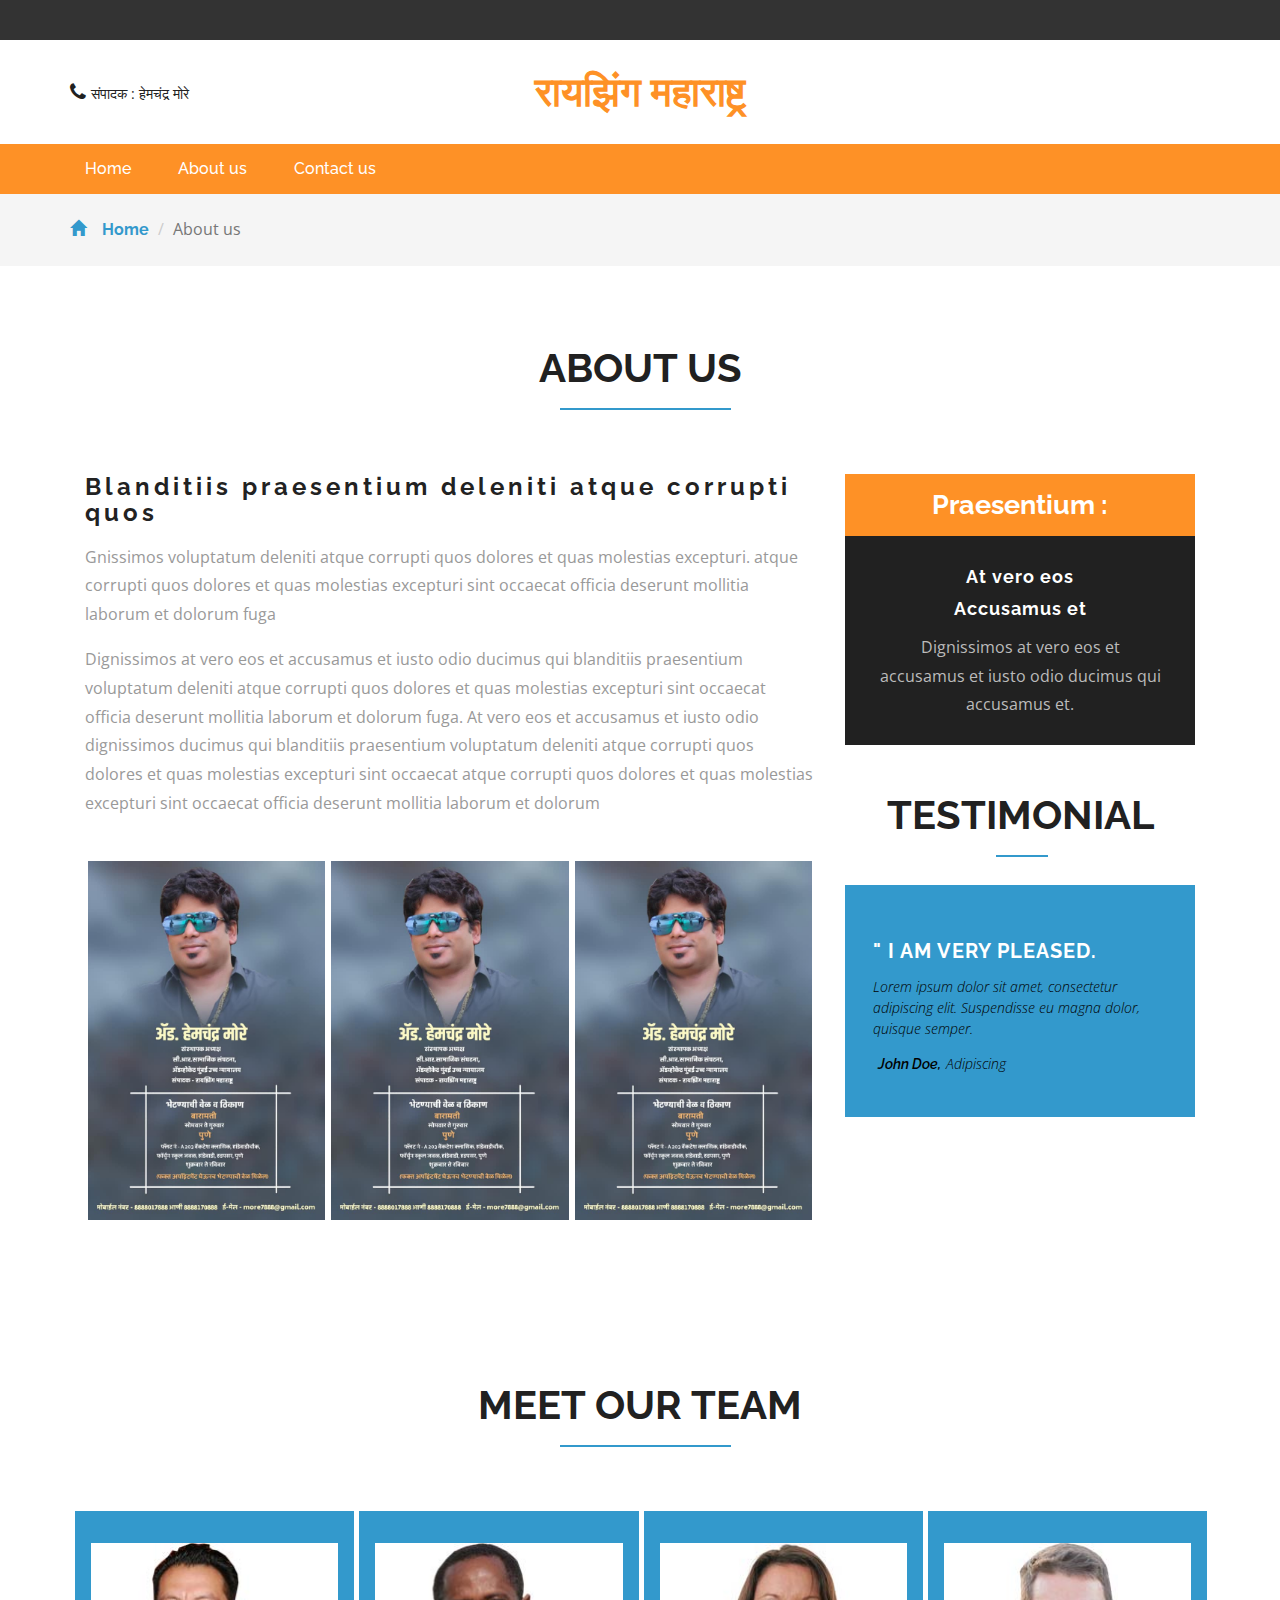
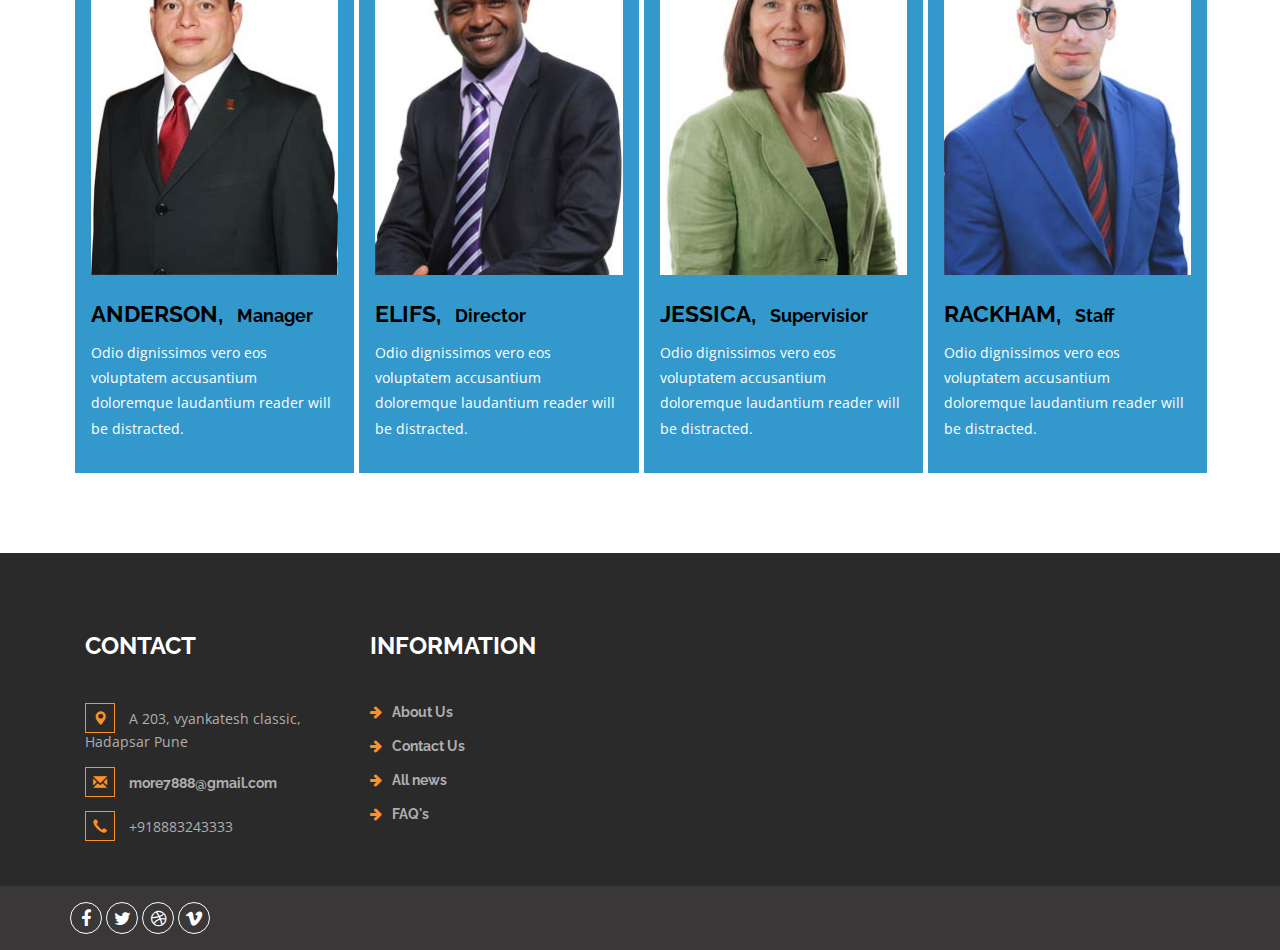
==== commit 9e6616fd: "Update about.html" ====
--- a/about.html
+++ b/about.html
@@ -129,13 +129,13 @@
                         occaecat officia deserunt mollitia laborum et dolorum </p>
                     <div class="about-w3agilerow">
                         <div class="col-md-4 about-w3imgs">
-                            <img src="images/p3.jpg" alt="" class="img-responsive zoom-img" />
+                            <img src="p3.jpg" alt="" class="img-responsive zoom-img" />
                         </div>
                         <div class="col-md-4 about-w3imgs">
-                            <img src="images/p4.jpg" alt="" class="img-responsive zoom-img" />
+                            <img src="p4.jpg" alt="" class="img-responsive zoom-img" />
                         </div>
                         <div class="col-md-4 about-w3imgs">
-                            <img src="images/p3.jpg" alt="" class="img-responsive zoom-img" />
+                            <img src="p3.jpg" alt="" class="img-responsive zoom-img" />
                         </div>
                         <div class="clearfix"> </div>
                     </div>
@@ -233,7 +233,7 @@
             <h3 class="w3_agile_header">Meet Our Team</h3>
             <div class="team-agileitsinfo">
                 <div class="col-md-3 about-team-grids">
-                    <img src="images/t4.jpg" alt="" />
+                    <img src="t4.jpg" alt="" />
                     <div class="team-w3lstext">
                         <h4><span>ANDERSON,</span> Manager</h4>
                         <p>Odio dignissimos vero eos voluptatem accusantium doloremque laudantium reader will be distracted.
@@ -255,7 +255,7 @@
                     </div>
                 </div>
                 <div class=" col-md-3 about-team-grids">
-                    <img src="images/t2.jpg" alt="" />
+                    <img src="t2.jpg" alt="" />
                     <div class="team-w3lstext">
                         <h4><span>ELIFS,</span> Director</h4>
                         <p>Odio dignissimos vero eos voluptatem accusantium doloremque laudantium reader will be distracted.
@@ -277,7 +277,7 @@
                     </div>
                 </div>
                 <div class="col-md-3 about-team-grids">
-                    <img src="images/t1.jpg" alt="" />
+                    <img src="t1.jpg" alt="" />
                     <div class="team-w3lstext">
                         <h4><span>JESSICA,</span> Supervisior</h4>
                         <p>Odio dignissimos vero eos voluptatem accusantium doloremque laudantium reader will be distracted.
@@ -299,7 +299,7 @@
                     </div>
                 </div>
                 <div class="col-md-3 about-team-grids">
-                    <img src="images/t3.jpg" alt="" />
+                    <img src="t3.jpg" alt="" />
                     <div class="team-w3lstext">
                         <h4><span>RACKHAM,</span> Staff</h4>
                         <p>Odio dignissimos vero eos voluptatem accusantium doloremque laudantium reader will be distracted.
@@ -433,4 +433,4 @@
     <!-- //main slider-banner -->
 </body>
 
-</html>+</html>
